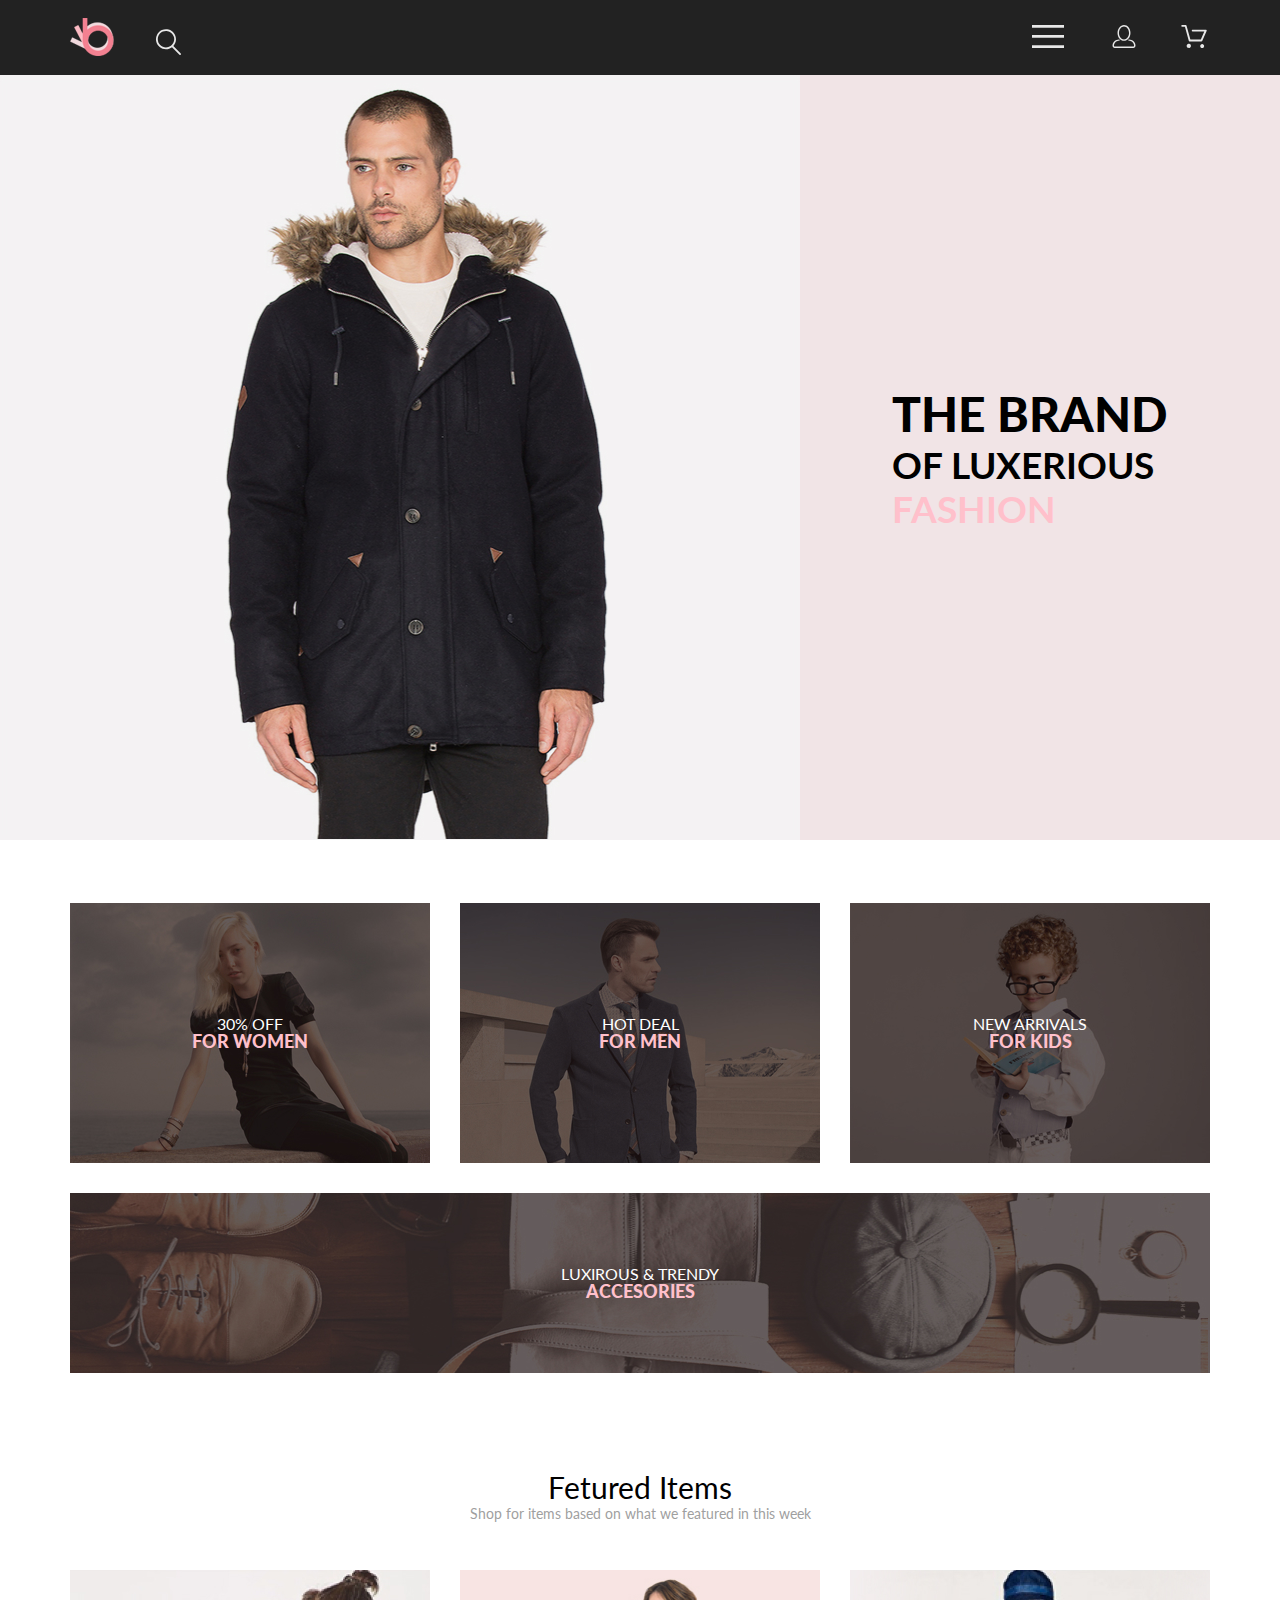
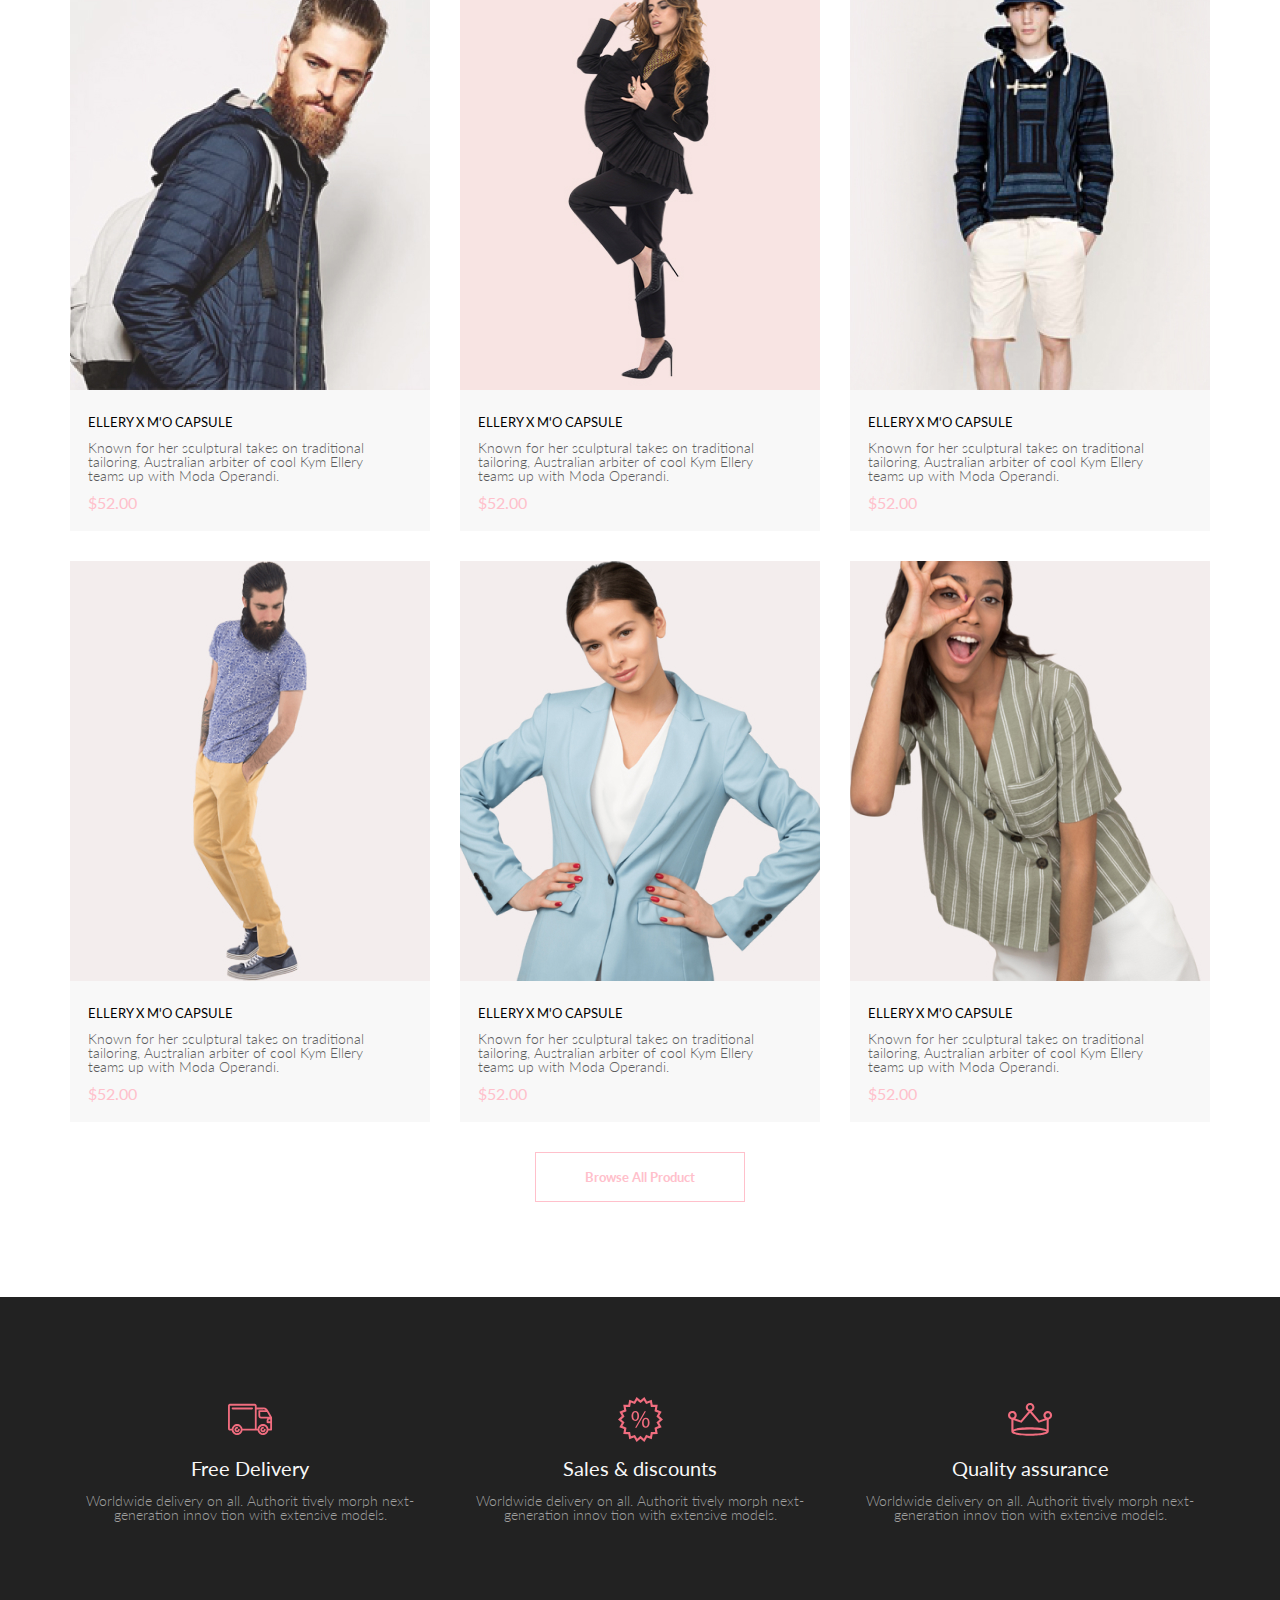
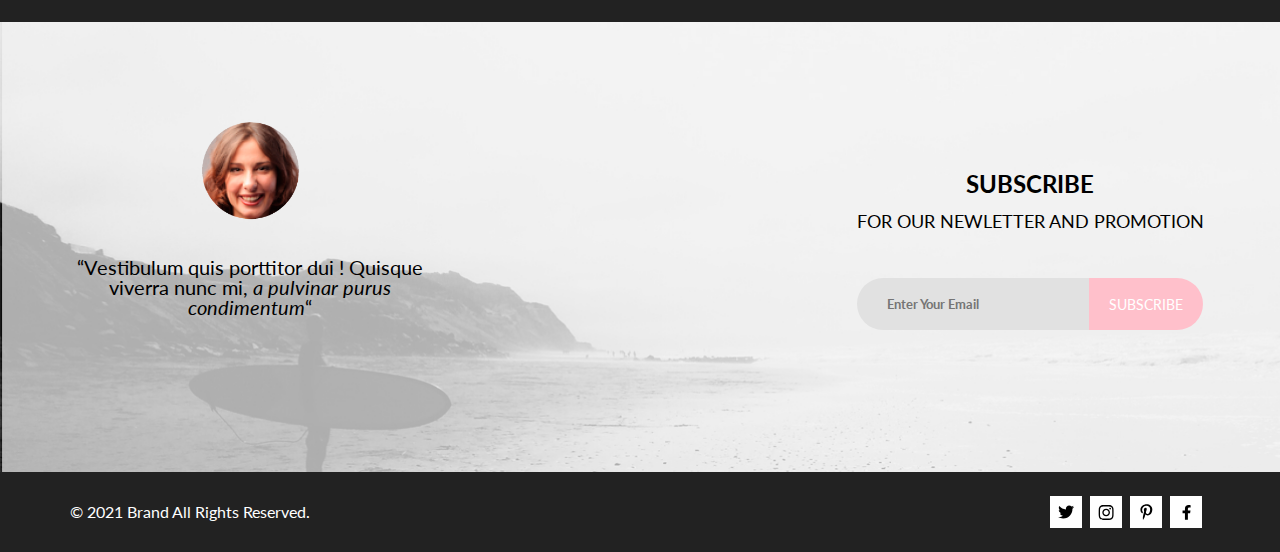
==== index.html @ c91449ad "#1" ====
<!DOCTYPE html>
<html lang="en">

<head>
    <meta charset="UTF-8">
    <meta http-equiv="X-UA-Compatible" content="IE=edge">
    <meta name="viewport" content="width=device-width, initial-scale=1.0">
    <title>Shop</title>
    <link rel="stylesheet" href="./css/reset.css">
    <link rel="stylesheet" href="./css/style.css">
    <link rel="preconnect" href="https://fonts.gstatic.com">
    <link href="https://fonts.googleapis.com/css2?family=Lato:ital,wght@0,400;0,700;0,900;1,400&display=swap"
        rel="stylesheet">
</head>

<body>
    <header class="header">
        <div class="container header__wrapper">
            <div><img class="header__logo" src="./img/logo-icon.svg" alt="logo" width="44" height="38"><img
                    class="header__search" src="./img/loupe-icon.svg" alt="loupe" width="26" height="27"></div>
            <div><button class="header__button" id="button" type="button"><img src="./img/burger-icon.svg" alt="burger"
                        width="32" height="23"></button>
                <a class="header__link" href="./registration.html">
                    <img src="./img/person-icon.svg" alt="person" width="32" height="23"></a>
                <a class="header__link" href="#">
                    <img src="./img/basket-icon.svg" alt="basket" width="32" height="23"></a>
                <nav class="header__navigation" id="navigation">
                    <h2 class="header__title">menu</h2>
                    <ul class="header__navigation-list">
                        <li class="header__navigation-item navigation-item"><a class="navigation-item__link"
                                href="#">man</a>
                            <ul class="navigation-item__sub-list sub-list">
                                <li class="sub-list__item item-link"><a class="item-link__text" href="#">Accessories</a>
                                </li>
                                <li class="sub-list__item item-link"><a class="item-link__text" href="#">Bags</a>
                                </li>
                                <li class="sub-list__item item-link"><a class="item-link__text" href="#">Denim</a>
                                </li>
                                <li class="sub-list__item item-link"><a class="item-link__text" href="#">T-Shirts</a>
                                </li>
                            </ul>
                        </li>
                        <li class="header__navigation-item navigation-item"><a class="navigation-item__link"
                                href="#">woman</a>
                            <ul class="navigation-item__sub-list sub-list">
                                <li class="sub-list__item item-link"><a class="item-link__text" href="#">Accessories</a>
                                </li>
                                <li class="sub-list__item item-link"><a class="item-link__text" href="#">Bags</a>
                                </li>
                                <li class="sub-list__item item-link"><a class="item-link__text" href="#">Denim</a>
                                </li>
                                <li class="sub-list__item item-link"><a class="item-link__text" href="#">T-Shirts</a>
                                </li>
                            </ul>
                        </li>
                        <li class="header__navigation-item navigation-item"><a class="navigation-item__link"
                                href="#">kids</a>
                            <ul class="navigation-item__sub-list sub-list">
                                <li class="sub-list__item item-link"><a class="item-link__text" href="#">Accessories</a>
                                </li>
                                <li class="sub-list__item item-link"><a class="item-link__text" href="#">Bags</a>
                                </li>
                                <li class="sub-list__item item-link"><a class="item-link__text" href="#">Denim</a>
                                </li>
                                <li class="sub-list__item item-link"><a class="item-link__text" href="#">T-Shirts</a>
                                </li>
                        </li>
                    </ul>
                </nav>
            </div>
        </div>
    </header>
    <main>
        <section class="promo"><img class="promo__img" src="./img/man.jpg" alt="man" width="800" height="765">
            <div class="promo__heading-wrapper">
                <h1 class="promo__heading">The brand <span class="promo__sub-heading">of luxerious <span
                            class="promo__sub-heading-pink">fashion</span></span></h1>
            </div>
        </section>
        <section class="categories container">
            <h2 class="visually-hidden">Categories</h2>
            <ul class="categories__list">
                <li class="categories__item categories__item_women">
                    <p class="categories__text">30% off</p>
                    <h3 class="categories__heading">for women</h3>
                </li>
                <li class="categories__item categories__item_men">
                    <p class="categories__text">hot deal</p>
                    <h3 class="categories__heading">for men</h3>
                </li>
                <li class="categories__item categories__item_kids">
                    <p class="categories__text">new arrivals</p>
                    <h3 class="categories__heading">for kids</h3>
                </li>
                <li class="categories__item categories__item_accesories">
                    <p class="categories__text">luxirous & trendy</p>
                    <h3 class="categories__heading">accesories</h3>
                </li>
            </ul>
        </section>
        <section class="products container">
            <h2 class="products__heading">Fetured Items</h2>
            <p class="products__text">Shop for items based on what we featured in this week</p>
            <ul class="products__list">
                <li class="products__item"><img class="products__item-img" src="./img/product-1.jpg" alt="product-1"
                        width="360" height="420">
                    <h3 class="products__item-heading">ellery x m'o capsule</h3>
                    <p class="products__item-text">Known for her sculptural takes on traditional tailoring,
                        Australian arbiter of cool Kym Ellery teams up with Moda Operandi.</p>
                    <p class="products__item-price">$52.00</p>
                </li>
                <li class="products__item"><img class="products__item-img" src="./img/product-2.jpg" alt="product-2"
                        width="360" height="420">
                    <h3 class="products__item-heading">ellery x m'o capsule</h3>
                    <p class="products__item-text">Known for her sculptural takes on traditional tailoring,
                        Australian arbiter of cool Kym Ellery teams up with Moda Operandi.</p>
                    <p class="products__item-price">$52.00</p>
                </li>
                <li class="products__item"><img class="products__item-img" src="./img/product-3.jpg" alt="product-3"
                        width="360" height="420">
                    <h3 class="products__item-heading">ellery x m'o capsule</h3>
                    <p class="products__item-text">Known for her sculptural takes on traditional tailoring,
                        Australian arbiter of cool Kym Ellery teams up with Moda Operandi.</p>
                    <p class="products__item-price">$52.00</p>
                </li>
                <li class="products__item"><img class="products__item-img" src="./img/product-4.jpg" alt="product-4"
                        width="360" height="420">
                    <h3 class="products__item-heading">ellery x m'o capsule</h3>
                    <p class="products__item-text">Known for her sculptural takes on traditional tailoring,
                        Australian arbiter of cool Kym Ellery teams up with Moda Operandi.</p>
                    <p class="products__item-price">$52.00</p>
                </li>
                <li class="products__item"><img class="products__item-img" src="./img/product-5.jpg" alt="product-5"
                        width="360" height="420">
                    <h3 class="products__item-heading">ellery x m'o capsule</h3>
                    <p class="products__item-text">Known for her sculptural takes on traditional tailoring,
                        Australian arbiter of cool Kym Ellery teams up with Moda Operandi.</p>
                    <p class="products__item-price">$52.00</p>
                </li>
                <li class="products__item"><img class="products__item-img" src="./img/product-6.jpg" alt="product-6"
                        width="360" height="420">
                    <h3 class="products__item-heading">ellery x m'o capsule</h3>
                    <p class="products__item-text">Known for her sculptural takes on traditional tailoring,
                        Australian arbiter of cool Kym Ellery teams up with Moda Operandi.</p>
                    <p class="products__item-price">$52.00</p>
                </li>
            </ul>
            <div class="product__wrapper"><button class="product__button" type="button">Browse All Product</button>
            </div>
        </section>
        <section class="options">
            <ul class="options__list container">
                <li class="options__item"><img class="options__item-img" src="img/delivery-icon.svg" alt="delivery"
                        width="45" height="45">
                    <h3 class="options__item-heading">Free Delivery</h3>
                    <p class="options__item-text">Worldwide delivery on all. Authorit tively morph next-generation
                        innov tion with extensive models.</p>
                </li>
                <li class="options__item"><img class="options__item-img" src="img/percent-icon.svg" alt="percent"
                        width="45" height="45">
                    <h3 class="options__item-heading">Sales & discounts</h3>
                    <p class="options__item-text">Worldwide delivery on all. Authorit tively morph next-generation
                        innov tion with extensive models.</p>
                </li>
                <li class="options__item"><img class="options__item-img" src="img/quality-icon.svg" alt="quality"
                        width="45" height="45">
                    <h3 class="options__item-heading">Quality assurance</h3>
                    <p class="options__item-text">Worldwide delivery on all. Authorit tively morph next-generation
                        innov tion with extensive models.</p>
                </li>
            </ul>
        </section>
    </main>
    <footer>
        <section class="footer">
            <div class="footer__wrapper container">
                <div class="footer__review"><img class="footer__review-img" src="./img/footer-face.png"
                        alt="footer-face" width="100x" height="100px">
                    <p class="footer__review-text">“Vestibulum quis porttitor dui ! Quisque viverra nunc mi,
                        <span class="footer__review-text--italics">a pulvinar purus condimentum</span>“
                    </p>
                </div>
                <div class="footer__subscribe">
                    <h3 class="footer__subscribe-heading">subscribe</h3>
                    <h3 class="footer__subscribe-sub-heading">for our newletter and promotion</h3>
                    <form action="" class="footer__form"><input class="footer__form-email" type="email"
                            placeholder="Enter Your Email"><button class="footer__form-button"
                            type="submit">subscribe</button></form>
                </div>
            </div>
        </section>
        <section class="sub-footer">
            <div class="sub-footer__wrapper container">
                <p class="sub-footer__text">© 2021 Brand All Rights Reserved.</p>
                <div class="sub-footer__media"><button class="sub-footer__media-button"><svg class="media-button__icon"
                            width="17" height="14" viewBox="0 0 17 14" xmlns="http://www.w3.org/2000/svg">
                            <path
                                d="M14.417 3.74052C14.427 3.88264 14.427 4.0248 14.427 4.16692C14.427 8.50192 11.1498 13.4969 5.15986 13.4969C3.31448 13.4969 1.60022 12.9588 0.158203 12.0248C0.420396 12.0552 0.67247 12.0654 0.944752 12.0654C2.46741 12.0654 3.8691 11.5476 4.98843 10.6644C3.5565 10.6339 2.3565 9.68977 1.94305 8.39027C2.14475 8.4207 2.34642 8.44102 2.5582 8.44102C2.85063 8.44102 3.14308 8.40039 3.41533 8.32936C1.92291 8.02477 0.803551 6.70498 0.803551 5.11108V5.07048C1.23715 5.31414 1.74139 5.46642 2.2758 5.4867C1.39849 4.89786 0.823727 3.8928 0.823727 2.75573C0.823727 2.14661 0.985041 1.58823 1.26741 1.10092C2.87077 3.09077 5.28086 4.39023 7.98334 4.53239C7.93293 4.28873 7.90266 4.03495 7.90266 3.78114C7.90266 1.97402 9.35477 0.501953 11.1598 0.501953C12.0976 0.501953 12.9446 0.897891 13.5396 1.53748C14.2757 1.39536 14.9816 1.12123 15.6068 0.745609C15.3648 1.50705 14.8505 2.14664 14.1749 2.5527C14.8304 2.48167 15.4657 2.29889 16.0505 2.04511C15.6069 2.69483 15.0522 3.27348 14.417 3.74052Z" />
                        </svg></button><button class="sub-footer__media-button"><svg class="media-button__icon"
                            width="16" height="15" viewBox="0 0 16 15" xmlns="http://www.w3.org/2000/svg">
                            <path
                                d="M8.13897 3.68159C6.02383 3.68159 4.31774 5.38491 4.31774 7.49663C4.31774 9.60835 6.02383 11.3117 8.13897 11.3117C10.2541 11.3117 11.9602 9.60835 11.9602 7.49663C11.9602 5.38491 10.2541 3.68159 8.13897 3.68159ZM8.13897 9.9769C6.77211 9.9769 5.65467 8.8646 5.65467 7.49663C5.65467 6.12866 6.76878 5.01636 8.13897 5.01636C9.50915 5.01636 10.6233 6.12866 10.6233 7.49663C10.6233 8.8646 9.50583 9.9769 8.13897 9.9769ZM13.0078 3.52554C13.0078 4.02026 12.6087 4.41538 12.1165 4.41538C11.621 4.41538 11.2252 4.01694 11.2252 3.52554C11.2252 3.03413 11.6243 2.63569 12.1165 2.63569C12.6087 2.63569 13.0078 3.03413 13.0078 3.52554ZM15.5386 4.42866C15.4821 3.23667 15.2094 2.18081 14.3347 1.31089C13.4634 0.440967 12.4058 0.168701 11.2119 0.108936C9.9814 0.039209 6.29321 0.039209 5.0627 0.108936C3.8721 0.165381 2.81453 0.437646 1.93987 1.30757C1.06522 2.17749 0.795836 3.23335 0.735973 4.42534C0.666134 5.65386 0.666134 9.33608 0.735973 10.5646C0.79251 11.7566 1.06522 12.8124 1.93987 13.6824C2.81453 14.5523 3.86878 14.8246 5.0627 14.8843C6.29321 14.9541 9.9814 14.9541 11.2119 14.8843C12.4058 14.8279 13.4634 14.5556 14.3347 13.6824C15.2061 12.8124 15.4788 11.7566 15.5386 10.5646C15.6085 9.33608 15.6085 5.65718 15.5386 4.42866ZM13.949 11.8828C13.6895 12.5335 13.1874 13.0349 12.5322 13.2972C11.5511 13.6857 9.22314 13.596 8.13897 13.596C7.05479 13.596 4.72348 13.6824 3.74573 13.2972C3.09389 13.0382 2.59171 12.5369 2.32898 11.8828C1.93987 10.9033 2.02967 8.57905 2.02967 7.49663C2.02967 6.41421 1.9432 4.08667 2.32898 3.1105C2.58838 2.45972 3.09056 1.95835 3.74573 1.69604C4.7268 1.30757 7.05479 1.39722 8.13897 1.39722C9.22314 1.39722 11.5545 1.31089 12.5322 1.69604C13.184 1.95503 13.6862 2.4564 13.949 3.1105C14.3381 4.08999 14.2483 6.41421 14.2483 7.49663C14.2483 8.57905 14.3381 10.9066 13.949 11.8828Z" />
                        </svg></button><button class="sub-footer__media-button"><svg class="media-button__icon"
                            width="13" height="16" viewBox="0 0 13 16" xmlns="http://www.w3.org/2000/svg">
                            <path
                                d="M6.74032 0.203125C3.55564 0.203125 0.408203 2.34063 0.408203 5.8C0.408203 8 1.63738 9.25 2.38233 9.25C2.68963 9.25 2.86655 8.3875 2.86655 8.14375C2.86655 7.85313 2.13091 7.23438 2.13091 6.025C2.13091 3.5125 4.03055 1.73125 6.4889 1.73125C8.60271 1.73125 10.1671 2.94062 10.1671 5.1625C10.1671 6.82187 9.50597 9.93437 7.36422 9.93437C6.59133 9.93437 5.93018 9.37187 5.93018 8.56563C5.93018 7.38438 6.74963 6.24062 6.74963 5.02187C6.74963 2.95312 3.835 3.32812 3.835 5.82812C3.835 6.35313 3.90018 6.93437 4.13298 7.4125C3.70463 9.26875 2.82931 12.0344 2.82931 13.9469C2.82931 14.5375 2.91311 15.1188 2.96899 15.7094C3.07452 15.8281 3.02175 15.8156 3.18316 15.7563C4.74757 13.6 4.69169 13.1781 5.3994 10.3562C5.78119 11.0875 6.76826 11.4812 7.55046 11.4812C10.8469 11.4812 12.3275 8.24688 12.3275 5.33125C12.3275 2.22813 9.66427 0.203125 6.74032 0.203125Z" />
                        </svg></button><button class="sub-footer__media-button"><svg class="media-button__icon"
                            width="9" height="15" viewBox="0 0 9 15" xmlns="http://www.w3.org/2000/svg">
                            <path
                                d="M8.08836 8.28L8.50686 5.61602H5.89022V3.88729C5.89022 3.15847 6.25574 2.44806 7.42765 2.44806H8.61722V0.179975C8.61722 0.179975 7.53772 0 6.50561 0C4.35073 0 2.9422 1.27593 2.9422 3.5857V5.61602H0.546875V8.28H2.9422V14.72H5.89022V8.28H8.08836Z" />
                        </svg></button>

                </div>
            </div>
        </section>
    </footer>
    <script src="./js/script.js"></script>
</body>

</html>
---- css/style.css ----
:root {
    --dark-blue: #222222;
    --pink: #F1E4E6;
    --dark-pink: pink;
    --white: rgb(255, 255, 255);
    --gray: #9F9F9F;
    --light-gray: #F8F8F8;
}


* {
    font-family: Lato;
    font-style: normal;
    font-weight: 700;
}

.header {
    background-color: var(--dark-blue);
    position: relative;

}

.container {
    width: 1140px;
    margin: 0 auto;
}

.header__navigation {
    position: absolute;
    width: 80px;
    top: 100%;
    right: 0;
    background: #FFFFFF;
    display: none;
    width: 230px;
    min-height: 760px;
    padding-top: 36px;
    padding-left: 36px;
}

.header__title {

    font-size: 14px;
    font-style: normal;
    font-weight: 700;
    text-transform: uppercase;
    margin-bottom: 24px;

}

.navigation-item {
    margin-bottom: 24px;
}

.navigation-item__link {

    color: var(--dark-pink);
    text-decoration: none;
    text-transform: uppercase;
}

.sub-list__item {
    margin: 12px 0 12px;
    padding-left: 12px;
}

.item-link__text {
    color: var(--dark-blue);
    text-decoration: none;
    font-size: 14px;
    font-style: normal;
    font-weight: 400;

}

.header__logo {
    margin: 0 41px 0 0;
}

.header__wrapper {
    display: flex;
    justify-content: space-between;
    min-height: 75px;
    align-items: center;
}

.header__link {
    margin: 0 0 0 34px;
}

.header__button {
    border: none;
    background-color: transparent;
}

.promo {
    display: flex;
    margin: 0 0 63px 0;
}

.promo__heading-wrapper {
    background-color: var(--pink);
    flex-grow: 1;
    display: flex;
    align-items: center;
    padding: 0 0 0 92px;
}

.promo__heading {
    font-size: 48px;
    font-weight: 900;
    line-height: 58px;
    text-transform: uppercase;

}

.promo__sub-heading {
    font-size: 37px;
    font-weight: 700;
    line-height: 44px;
    display: block;
}

.promo__sub-heading-pink {
    color: var(--dark-pink);
}

.visually-hidden {
    position: absolute;
    width: 1px;
    height: 1px;
    margin: -1px;
    padding: 0;
    overflow: hidden;
    border: 0;
    clip: rect(0 0 0 0)
}

.categories__list {
    display: flex;
    justify-content: space-between;
    flex-wrap: wrap;
    margin: 0 0 66px;
}

.categories__item {
    width: 360px;
    min-height: 260px;
}

.categories__item_women {
    background-image: url(../img/categories_women.jpg);
}

.categories__item_men {
    background-image: url(../img/categories_men.jpg);
}

.categories__item_kids {
    background-image: url(../img/categories_kids.jpg);
}

.categories__item_accesories {
    flex-grow: 1;
    min-height: 180px;
    background-image: url(../img/categories_accesories.jpg);
}

.categories__text {
    font-size: 16px;
    font-style: normal;
    font-weight: 400;
    color: var(--white);
    text-transform: uppercase;
}

.categories__heading {
    font-size: 18px;
    font-style: normal;
    font-weight: 900;
    color: var(--dark-pink);
    text-transform: uppercase;

}

.categories__item {
    display: flex;
    flex-direction: column;
    align-items: center;
    justify-content: center;
    margin: 0 0 30px;
}

.products__heading {
    font-size: 30px;
    font-style: normal;
    font-weight: 400;
    line-height: 36px;
    text-align: center;
}

.products__text {
    font-size: 14px;
    font-style: normal;
    font-weight: 400;
    line-height: 17px;
    color: var(--gray);
    text-align: center;
}

.products__list {
    display: flex;
    justify-content: space-between;
    flex-wrap: wrap;
    margin: 48px 0 0 0;
}

.products__item {
    width: 360px;
    background-color: var(--light-gray);
    margin: 0 0 30px;
}

.products__item-heading {
    font-size: 13px;
    font-style: normal;
    font-weight: 400;
    text-transform: uppercase;
    margin: 24px 0 0 18px;
}

.products__item-text {

    font-size: 14px;
    font-style: normal;
    font-weight: 300;
    color: #5D5D5D;
    margin: 12px 28px 12px 18px;

}

.products__item-price {

    font-size: 16px;
    font-style: normal;
    font-weight: 400;
    color: var(--dark-pink);
    margin: 0 0 20px 18px;
}

.product__wrapper {
    display: flex;
    justify-content: center;
}

.product__button {
    border: var(--dark-pink) solid 1px;
    width: 210px;
    min-height: 50px;
    text-align: center;
    background: none;
    color: var(--dark-pink);
}

.options {
    background-color: var(--dark-blue);
    margin-top: 95px;
}

.options__list {
    display: flex;
    justify-content: space-between;
}

.options__item {
    margin: 100px 0 100px;
    width: 360px;
    display: flex;
    flex-direction: column;
    align-items: center;
}

.options__item-heading {
    font-size: 20px;
    font-style: normal;
    font-weight: 400;
    color: var(--light-gray);
    text-align: center;
    margin: 16px 0 16px;
}

.options__item-text {
    font-size: 14px;
    font-style: normal;
    font-weight: 300;
    color: var(--gray);
    text-align: center;
}

.sub-footer {
    background-color: var(--dark-blue);
}

.sub-footer__wrapper {
    min-height: 80px;
    display: flex;
    justify-content: space-between;
    align-items: center;
}

.sub-footer__text {
    font-size: 16px;
    font-style: normal;
    font-weight: 400;
    color: var(--white);
}

.footer {
    min-height: 450px;
    background-image: url(../img/footter.jpg);
    background-size: cover
}

.footer__wrapper {
    display: flex;
    justify-content: space-between;
    align-items: center;
}

.footer__review {
    display: flex;
    flex-direction: column;
    text-align: center;
    align-items: center;
    width: 360px;
}

.footer__review-img {
    margin: 85px 0 36px 0;
}

.footer__review-text {

    font-size: 20px;
    font-style: normal;
    font-weight: 400;

}

.footer__review-text--italics {
    font-size: 20px;
    font-style: italic;
    font-weight: 400;
}

.footer__subscribe {
    display: flex;
    flex-direction: column;
    text-align: center;
    align-items: center;
    width: 360px;
}

.footer__subscribe-heading {
    margin-top: 150px;
    font-size: 24px;
    font-style: normal;
    font-weight: 700;
    text-transform: uppercase;
}

.footer__subscribe-sub-heading {

    font-size: 18px;
    font-style: normal;
    font-weight: 400;
    text-transform: uppercase;
    margin: 16px 0 16px;

}

.footer__form {
    margin-top: 32px;
    display: flex;
}

.footer__form-email {
    border: none;
    background-color: #E1E1E1;
    ;
    border-radius: 50px 0 0 50px;
    width: 200px;
    height: 50px;
    padding-left: 30px;

}

.footer__form-button {
    border: none;
    background-color: var(--dark-pink);

    font-size: 14px;
    font-style: normal;
    font-weight: 400;
    text-transform: uppercase;

    border-radius: 0 50px 50px 0;
    padding-left: 20px;
    padding-right: 20px;

    color: var(--white);
}

.sub-footer__media-button {
    display: flex;
    justify-content: center;
    align-items: center;
    width: 32px;
    height: 32px;
    background: white;
    border: none;
    margin-right: 8px;
}

.sub-footer__media-button:hover .media-button__icon {
    fill: var(--white);

}

.sub-footer__media-button:hover {
    background: var(--dark-pink);
}

.sub-footer__media {
    display: flex;
    justify-content: center;
    align-items: center;
}

.display-block {
    display: block;
}
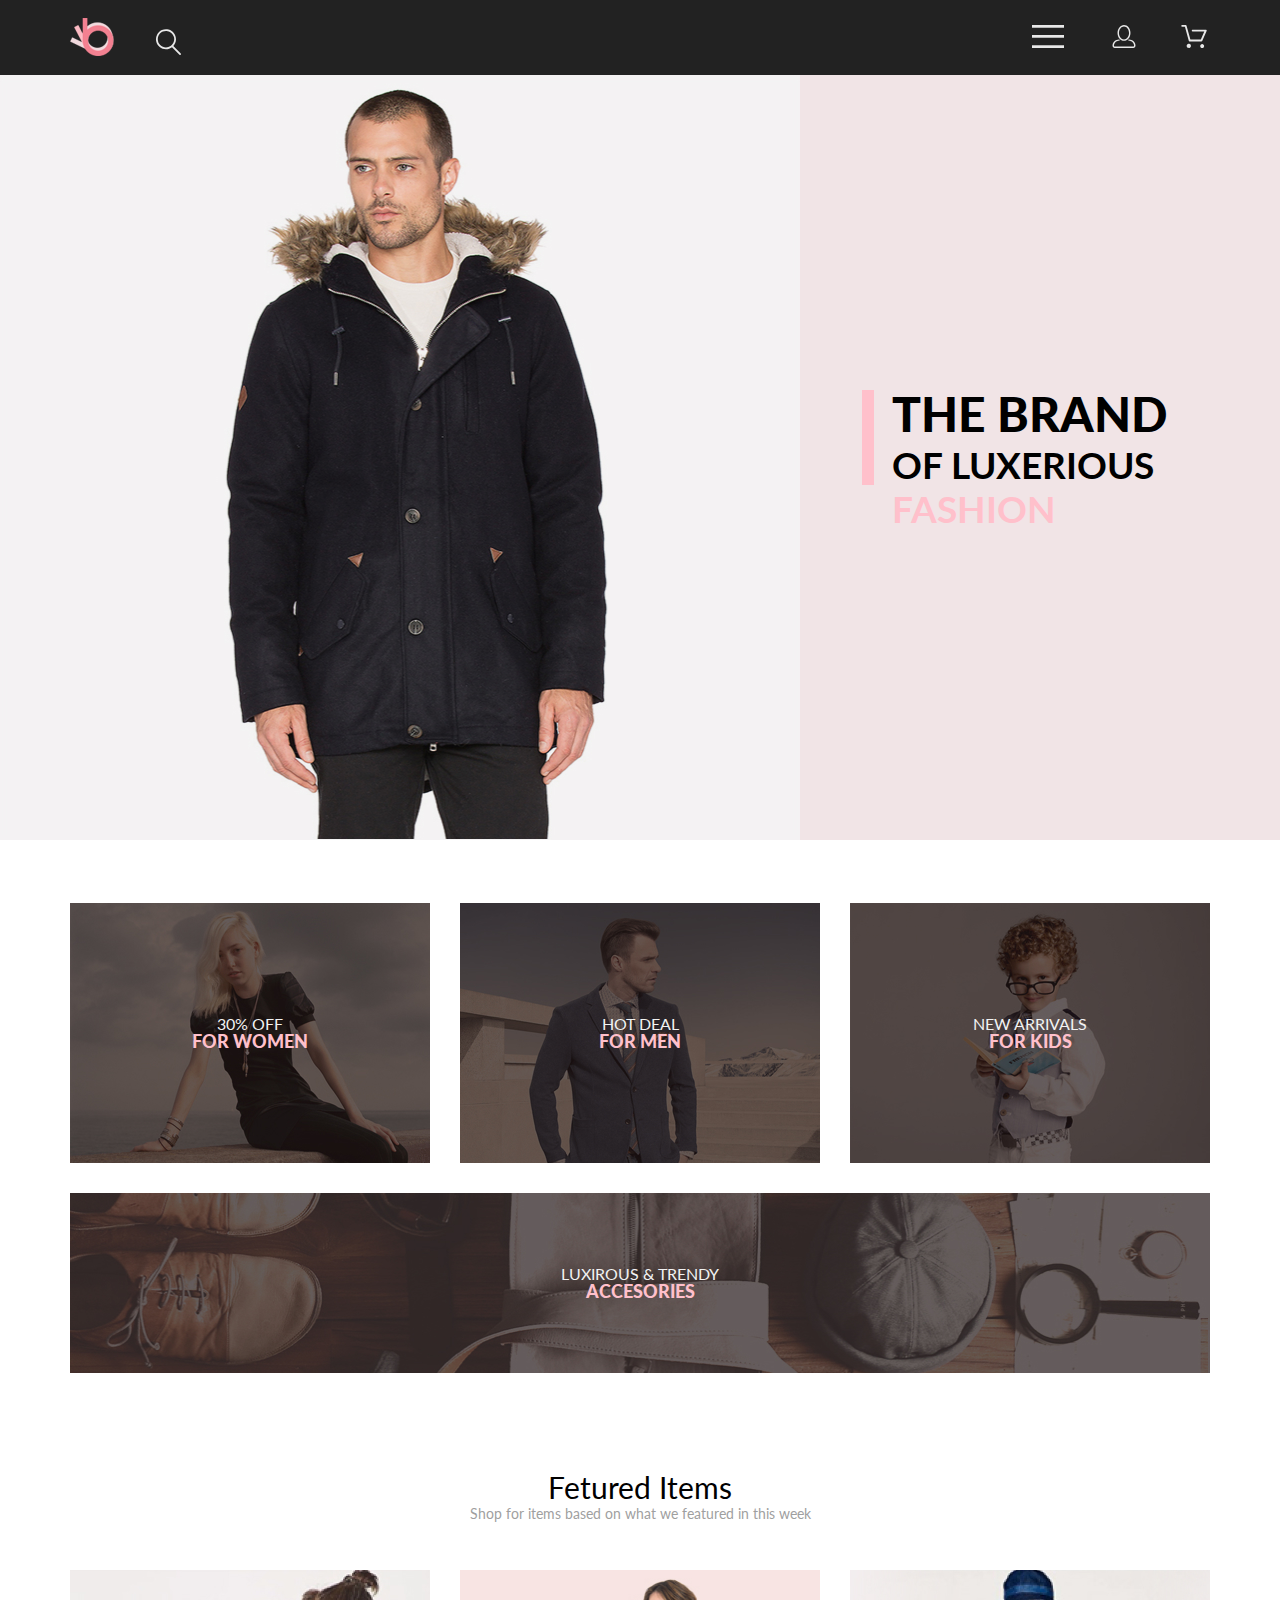
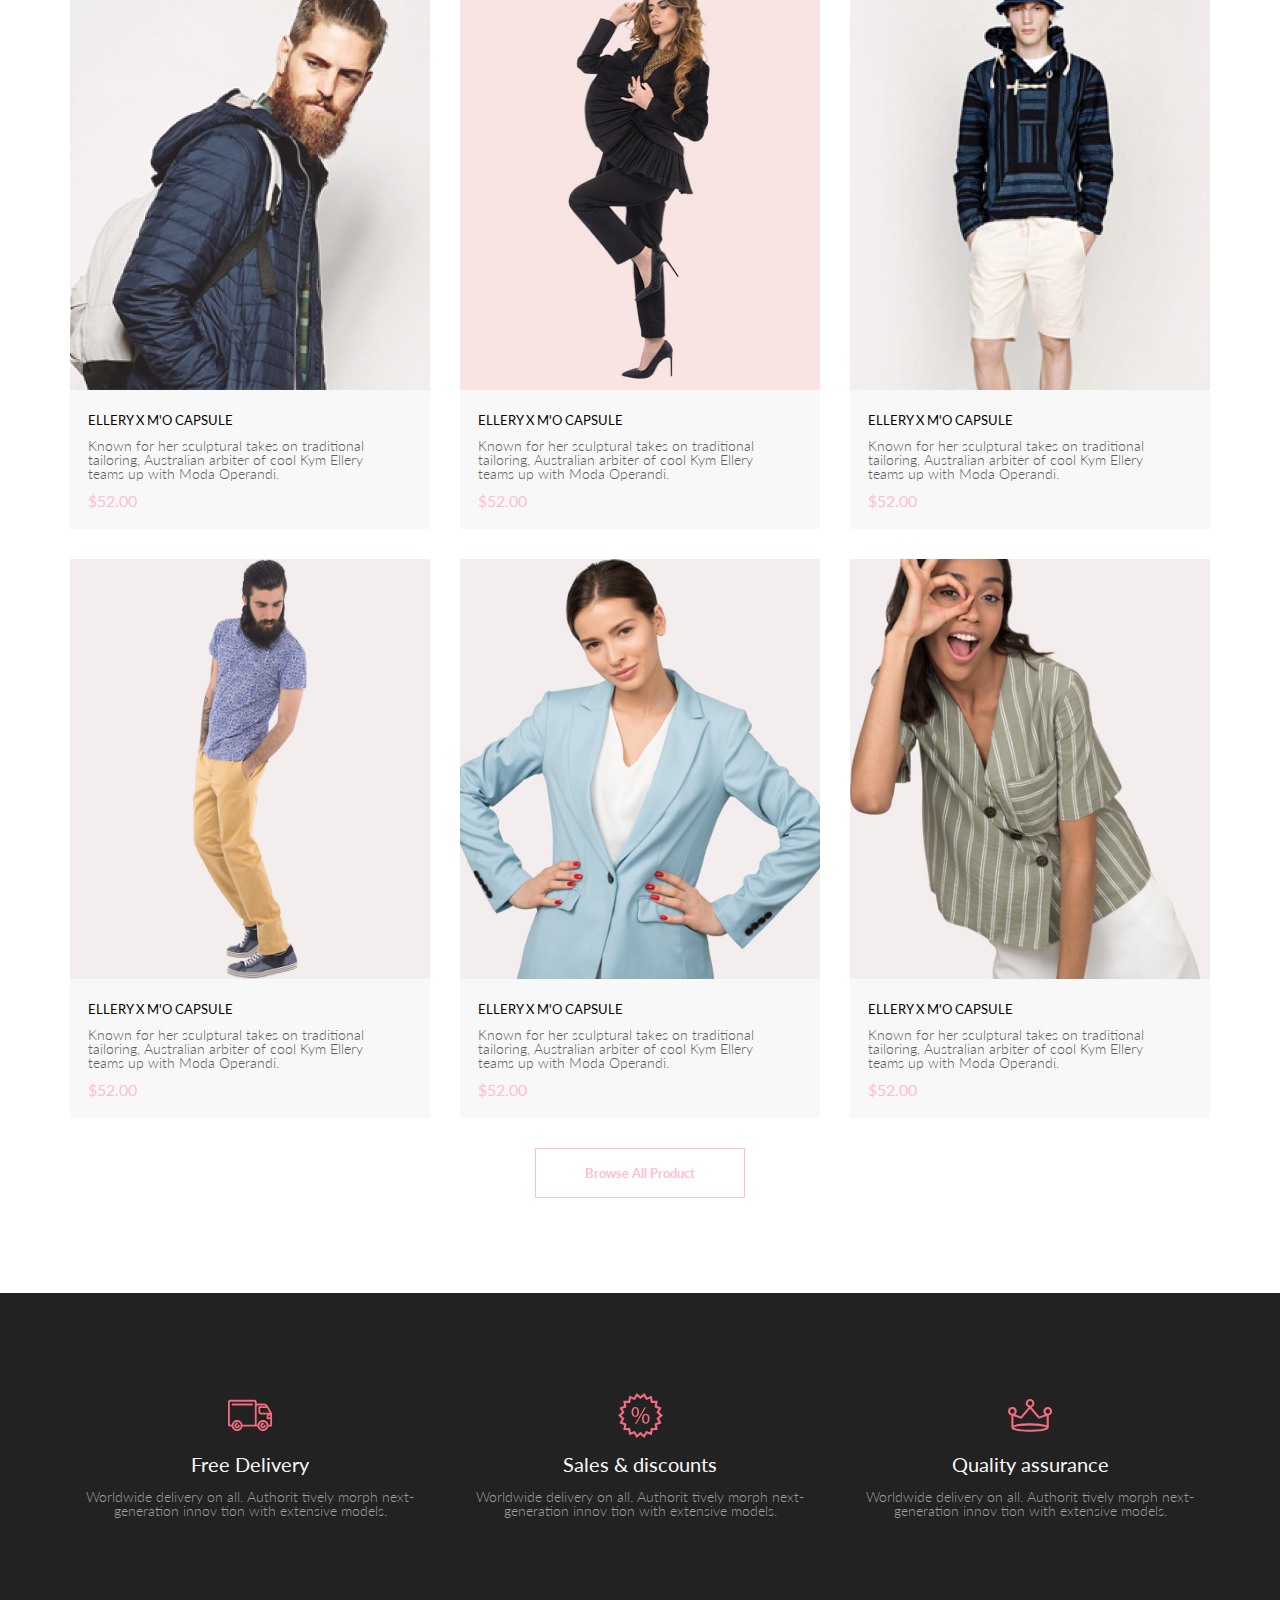
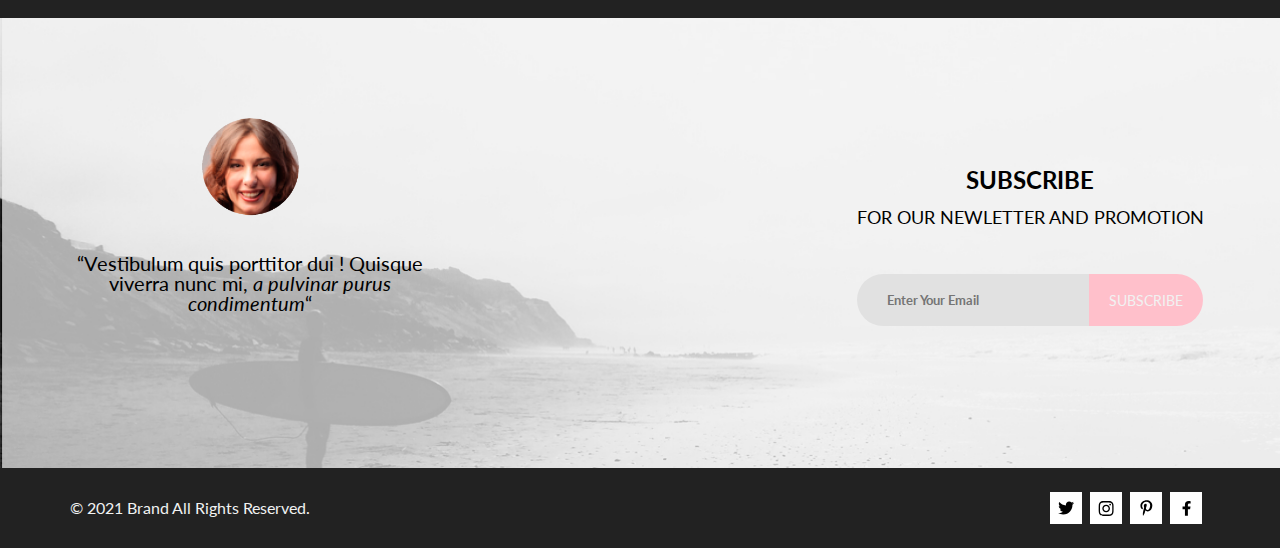
==== commit 60efc87c: "#4" ====
--- a/index.html
+++ b/index.html
@@ -6,7 +6,7 @@
     <meta http-equiv="X-UA-Compatible" content="IE=edge">
     <meta name="viewport" content="width=device-width, initial-scale=1.0">
     <title>Shop</title>
-    <link rel="stylesheet" href="./css/reset.css">
+
     <link rel="stylesheet" href="./css/style.css">
     <link rel="preconnect" href="https://fonts.gstatic.com">
     <link href="https://fonts.googleapis.com/css2?family=Lato:ital,wght@0,400;0,700;0,900;1,400&display=swap"
@@ -16,7 +16,7 @@
 <body>
     <header class="header">
         <div class="container header__wrapper">
-            <div><img class="header__logo" src="./img/logo-icon.svg" alt="logo" width="44" height="38"><img
+            <div> <a href="./index.html"> <img class="header__logo" src="./img/logo-icon.svg" alt="logo" width="44" height="38"></a><img
                     class="header__search" src="./img/loupe-icon.svg" alt="loupe" width="26" height="27"></div>
             <div><button class="header__button" id="button" type="button"><img src="./img/burger-icon.svg" alt="burger"
                         width="32" height="23"></button>
@@ -102,43 +102,67 @@
             <h2 class="products__heading">Fetured Items</h2>
             <p class="products__text">Shop for items based on what we featured in this week</p>
             <ul class="products__list">
-                <li class="products__item"><img class="products__item-img" src="./img/product-1.jpg" alt="product-1"
+                <li class="products__item">
+                    <div class="products__item-background">
+                    <img class="products__item-img" src="./img/product-1.jpg" alt="product-1"
                         width="360" height="420">
-                    <h3 class="products__item-heading">ellery x m'o capsule</h3>
-                    <p class="products__item-text">Known for her sculptural takes on traditional tailoring,
-                        Australian arbiter of cool Kym Ellery teams up with Moda Operandi.</p>
-                    <p class="products__item-price">$52.00</p>
-                </li>
-                <li class="products__item"><img class="products__item-img" src="./img/product-2.jpg" alt="product-2"
+                        <button class="products__item-button"><p class="products__item-button-text">Add to cart</p></button>
+                    </div>
+                    <h3 class="products__item-heading">ellery x m'o capsule</h3>
+                    <p class="products__item-text">Known for her sculptural takes on traditional tailoring,
+                        Australian arbiter of cool Kym Ellery teams up with Moda Operandi.</p>
+                    <p class="products__item-price">$52.00</p>
+                </li>
+                <li class="products__item">
+                    <div class="products__item-background">
+                        <img class="products__item-img" src="./img/product-2.jpg" alt="product-2"
+                            width="360" height="420">
+                        <button class="products__item-button"><p class="products__item-button-text">Add to cart</p></button>
+                    </div>
+                    <h3 class="products__item-heading">ellery x m'o capsule</h3>
+                    <p class="products__item-text">Known for her sculptural takes on traditional tailoring,
+                        Australian arbiter of cool Kym Ellery teams up with Moda Operandi.</p>
+                    <p class="products__item-price">$52.00</p>
+                </li>
+                <li class="products__item">                    
+                    <div class="products__item-background">
+                    <img class="products__item-img" src="./img/product-3.jpg" alt="product-3"
                         width="360" height="420">
-                    <h3 class="products__item-heading">ellery x m'o capsule</h3>
-                    <p class="products__item-text">Known for her sculptural takes on traditional tailoring,
-                        Australian arbiter of cool Kym Ellery teams up with Moda Operandi.</p>
-                    <p class="products__item-price">$52.00</p>
-                </li>
-                <li class="products__item"><img class="products__item-img" src="./img/product-3.jpg" alt="product-3"
+                    <button class="products__item-button"><p class="products__item-button-text">Add to cart</p></button>
+                </div>
+                    <h3 class="products__item-heading">ellery x m'o capsule</h3>
+                    <p class="products__item-text">Known for her sculptural takes on traditional tailoring,
+                        Australian arbiter of cool Kym Ellery teams up with Moda Operandi.</p>
+                    <p class="products__item-price">$52.00</p>
+                </li>
+                <li class="products__item">                    
+                    <div class="products__item-background">
+                    <img class="products__item-img" src="./img/product-4.jpg" alt="product-4"
                         width="360" height="420">
-                    <h3 class="products__item-heading">ellery x m'o capsule</h3>
-                    <p class="products__item-text">Known for her sculptural takes on traditional tailoring,
-                        Australian arbiter of cool Kym Ellery teams up with Moda Operandi.</p>
-                    <p class="products__item-price">$52.00</p>
-                </li>
-                <li class="products__item"><img class="products__item-img" src="./img/product-4.jpg" alt="product-4"
-                        width="360" height="420">
-                    <h3 class="products__item-heading">ellery x m'o capsule</h3>
-                    <p class="products__item-text">Known for her sculptural takes on traditional tailoring,
-                        Australian arbiter of cool Kym Ellery teams up with Moda Operandi.</p>
-                    <p class="products__item-price">$52.00</p>
-                </li>
-                <li class="products__item"><img class="products__item-img" src="./img/product-5.jpg" alt="product-5"
-                        width="360" height="420">
-                    <h3 class="products__item-heading">ellery x m'o capsule</h3>
-                    <p class="products__item-text">Known for her sculptural takes on traditional tailoring,
-                        Australian arbiter of cool Kym Ellery teams up with Moda Operandi.</p>
-                    <p class="products__item-price">$52.00</p>
-                </li>
-                <li class="products__item"><img class="products__item-img" src="./img/product-6.jpg" alt="product-6"
-                        width="360" height="420">
+                    <button class="products__item-button"><p class="products__item-button-text">Add to cart</p></button>
+                </div>
+                    <h3 class="products__item-heading">ellery x m'o capsule</h3>
+                    <p class="products__item-text">Known for her sculptural takes on traditional tailoring,
+                        Australian arbiter of cool Kym Ellery teams up with Moda Operandi.</p>
+                    <p class="products__item-price">$52.00</p>
+                </li>
+                <li class="products__item">
+                    <div class="products__item-background">
+                        <img class="products__item-img" src="./img/product-5.jpg" alt="product-5"
+                            width="360" height="420">
+                        <button class="products__item-button"><p class="products__item-button-text">Add to cart</p></button>
+                    </div>
+                    <h3 class="products__item-heading">ellery x m'o capsule</h3>
+                    <p class="products__item-text">Known for her sculptural takes on traditional tailoring,
+                        Australian arbiter of cool Kym Ellery teams up with Moda Operandi.</p>
+                    <p class="products__item-price">$52.00</p>
+                </li>
+                <li class="products__item">
+                    <div class="products__item-background">
+                        <img class="products__item-img" src="./img/product-6.jpg" alt="product-6"
+                            width="360" height="420">
+                        <button class="products__item-button"><p class="products__item-button-text">Add to cart</p></button>
+                    </div>
                     <h3 class="products__item-heading">ellery x m'o capsule</h3>
                     <p class="products__item-text">Known for her sculptural takes on traditional tailoring,
                         Australian arbiter of cool Kym Ellery teams up with Moda Operandi.</p>
--- a/css/style.css
+++ b/css/style.css
@@ -1,442 +1,807 @@
-:root {
-    --dark-blue: #222222;
-    --pink: #F1E4E6;
-    --dark-pink: pink;
-    --white: rgb(255, 255, 255);
-    --gray: #9F9F9F;
-    --light-gray: #F8F8F8;
-}
-
+/* http://meyerweb.com/eric/tools/css/reset/ 
+   v2.0 | 20110126
+   License: none (public domain)
+*/
+html,
+body,
+div,
+span,
+applet,
+object,
+iframe,
+h1,
+h2,
+h3,
+h4,
+h5,
+h6,
+p,
+blockquote,
+pre,
+a,
+abbr,
+acronym,
+address,
+big,
+cite,
+code,
+del,
+dfn,
+em,
+img,
+ins,
+kbd,
+q,
+s,
+samp,
+small,
+strike,
+strong,
+sub,
+sup,
+tt,
+var,
+b,
+u,
+i,
+center,
+dl,
+dt,
+dd,
+ol,
+ul,
+li,
+fieldset,
+form,
+label,
+legend,
+table,
+caption,
+tbody,
+tfoot,
+thead,
+tr,
+th,
+td,
+article,
+aside,
+canvas,
+details,
+embed,
+figure,
+figcaption,
+footer,
+header,
+hgroup,
+menu,
+nav,
+output,
+ruby,
+section,
+summary,
+time,
+mark,
+audio,
+video {
+  margin: 0;
+  padding: 0;
+  border: 0;
+  font-size: 100%;
+  vertical-align: baseline;
+}
+
+/* HTML5 display-role reset for older browsers */
+article,
+aside,
+details,
+figcaption,
+figure,
+footer,
+header,
+hgroup,
+menu,
+nav,
+section {
+  display: block;
+}
+
+body {
+  line-height: 1;
+}
+
+ol,
+ul {
+  list-style: none;
+}
+
+blockquote,
+q {
+  quotes: none;
+}
+
+blockquote:before,
+blockquote:after,
+q:before,
+q:after {
+  content: '';
+  content: none;
+}
+
+table {
+  border-collapse: collapse;
+  border-spacing: 0;
+}
+
+.header {
+  background-color: #222222;
+  position: relative;
+}
+
+.header .header__navigation {
+  position: absolute;
+  width: 80px;
+  top: 100%;
+  right: 0;
+  background: #FFFFFF;
+  display: none;
+  width: 230px;
+  min-height: 760px;
+  padding-top: 36px;
+  padding-left: 36px;
+}
+
+.header .header__title {
+  font-size: 14px;
+  font-style: normal;
+  font-weight: 700;
+  text-transform: uppercase;
+  margin-bottom: 24px;
+}
+
+.header .header__logo {
+  margin: 0 41px 0 0;
+}
+
+.header .header__wrapper {
+  display: flex;
+  justify-content: space-between;
+  min-height: 75px;
+  align-items: center;
+}
+
+.header .header__link {
+  margin: 0 0 0 34px;
+}
+
+.header .header__button {
+  border: none;
+  background-color: transparent;
+}
+
+.header .navigation-item {
+  margin-bottom: 24px;
+}
+
+.header .navigation-item__link {
+  color: pink;
+  text-decoration: none;
+  text-transform: uppercase;
+}
+
+.header .sub-list__item {
+  margin: 12px 0 12px;
+  padding-left: 12px;
+}
+
+.header .item-link__text {
+  color: #222222;
+  text-decoration: none;
+  font-size: 14px;
+  line-height: 1;
+  font-weight: 400;
+  font-style: normal;
+}
+
+.header .display-block {
+  display: block;
+}
+
+.promo {
+  display: flex;
+  margin: 0 0 63px 0;
+}
+
+.promo .promo__heading-wrapper {
+  background-color: #F1E4E6;
+  flex-grow: 1;
+  display: flex;
+  align-items: center;
+  padding: 0 0 0 92px;
+}
+
+.promo .promo__heading {
+  font-size: 48px;
+  line-height: 58px;
+  font-weight: 900;
+  font-style: normal;
+  text-transform: uppercase;
+  position: relative;
+}
+
+.promo .promo__heading:before {
+  content: '';
+  position: absolute;
+  top: 5px;
+  left: -30px;
+  height: 95px;
+  width: 12px;
+  background-color: pink;
+}
+
+.promo .promo__sub-heading {
+  font-size: 37px;
+  line-height: 44px;
+  font-weight: 700;
+  font-style: normal;
+  display: block;
+}
+
+.promo .promo__sub-heading-pink {
+  color: pink;
+}
+
+.categories .categories__list {
+  display: flex;
+  justify-content: space-between;
+  flex-wrap: wrap;
+  margin: 0 0 66px;
+}
+
+.categories .categories__item {
+  width: 360px;
+  min-height: 260px;
+}
+
+.categories .categories__item_women {
+  background-image: url(../img/categories_women.jpg);
+}
+
+.categories .categories__item_men {
+  background-image: url(../img/categories_men.jpg);
+}
+
+.categories .categories__item_kids {
+  background-image: url(../img/categories_kids.jpg);
+}
+
+.categories .categories__item_accesories {
+  flex-grow: 1;
+  min-height: 180px;
+  background-image: url(../img/categories_accesories.jpg);
+}
+
+.categories .categories__text {
+  font-size: 16px;
+  line-height: 1;
+  font-weight: 400;
+  font-style: normal;
+  color: #F1F2F2;
+  text-transform: uppercase;
+}
+
+.categories .categories__heading {
+  font-size: 18px;
+  line-height: 1;
+  font-weight: 900;
+  font-style: normal;
+  color: pink;
+  text-transform: uppercase;
+}
+
+.categories .categories__item {
+  display: flex;
+  flex-direction: column;
+  align-items: center;
+  justify-content: center;
+  margin: 0 0 30px;
+}
+
+.products .products__heading {
+  font-size: 30px;
+  line-height: 36px;
+  font-weight: 400;
+  font-style: normal;
+  text-align: center;
+}
+
+.products .products__text {
+  font-size: 14px;
+  line-height: 17px;
+  font-weight: 400;
+  font-style: normal;
+  color: #9F9F9F;
+  text-align: center;
+}
+
+.products .products__list {
+  display: flex;
+  justify-content: space-between;
+  flex-wrap: wrap;
+  margin: 48px 0 0 0;
+}
+
+.products .products__item {
+  width: 360px;
+  background-color: #F8F8F8;
+  margin: 0 0 30px;
+}
+
+.products .products__item-background {
+  background-color: black;
+  align-items: center;
+  justify-content: center;
+  position: relative;
+  z-index: 1;
+  width: 360px;
+  height: 420px;
+}
+
+.products .products__item-img {
+  position: absolute;
+  width: 360px;
+  height: 420px;
+}
+
+.products .products__item-button {
+  width: 150px;
+  height: 45px;
+  border: 2px solid #F1F2F2;
+  text-transform: uppercase;
+  color: #222222;
+  background-color: #F1F2F2;
+  transition: all 0.25s ease-in-out;
+  padding-left: 30px;
+  background: none;
+  display: none;
+  position: absolute;
+  top: 50%;
+  left: 50%;
+  transform: translate(-50%, -50%);
+}
+
+.products .products__item-button:hover {
+  background-color: #222222;
+  border-color: #222222;
+  color: #F1F2F2;
+}
+
+.products .products__item-button:active {
+  background-color: #222222;
+  border-color: #222222;
+  color: #F1F2F2;
+  box-shadow: none;
+}
+
+.products .products__item-button:focus, .products .products__item-button:active:focus {
+  background-color: #222222;
+  border-color: #222222;
+  color: #F1F2F2;
+  outline: 5px auto #222222;
+}
+
+.products .products__item-button:visited {
+  background-color: #222222;
+  border-color: #222222;
+}
+
+.products .products__item-button-text {
+  position: relative;
+  font-size: 14px;
+  line-height: 16px;
+  font-weight: 400;
+  font-style: normal;
+  color: #F1F2F2;
+}
+
+.products .products__item-button-text::before {
+  content: '';
+  width: 25px;
+  height: 25px;
+  background-image: url(../img/cart.svg);
+  background-repeat: no-repeat;
+  background-size: contain;
+  left: -20px;
+  top: -2px;
+  position: absolute;
+}
+
+.products .products__item-background:hover .products__item-img {
+  opacity: 0.5;
+}
+
+.products .products__item-background:hover .products__item-button {
+  display: block;
+  z-index: 1;
+}
+
+.products .products__item-heading {
+  font-size: 13px;
+  line-height: 1;
+  font-weight: 400;
+  font-style: normal;
+  text-transform: uppercase;
+  margin: 24px 0 0 18px;
+}
+
+.products .products__item-text {
+  font-size: 14px;
+  line-height: 1;
+  font-weight: 300;
+  font-style: normal;
+  color: #5D5D5D;
+  margin: 12px 28px 12px 18px;
+}
+
+.products .products__item-price {
+  font-size: 16px;
+  font-style: normal;
+  font-weight: 400;
+  color: pink;
+  margin: 0 0 20px 18px;
+}
+
+.products .product__wrapper {
+  display: flex;
+  justify-content: center;
+}
+
+.products .product__button {
+  border: pink solid 1px;
+  width: 210px;
+  min-height: 50px;
+  text-align: center;
+  background: none;
+  color: pink;
+}
+
+.footer {
+  min-height: 450px;
+  background-image: url(../img/footter.jpg);
+  background-size: cover;
+}
+
+.footer .footer__wrapper {
+  display: flex;
+  justify-content: space-between;
+  align-items: center;
+}
+
+.footer .footer__review {
+  display: flex;
+  flex-direction: column;
+  text-align: center;
+  align-items: center;
+  width: 360px;
+}
+
+.footer .footer__review-img {
+  margin: 85px 0 36px 0;
+}
+
+.footer .footer__review-text {
+  font-size: 20px;
+  line-height: 1;
+  font-weight: 400;
+  font-style: normal;
+}
+
+.footer .footer__review-text--italics {
+  font-size: 20px;
+  line-height: 1;
+  font-weight: 400;
+  font-style: italic;
+}
+
+.footer .footer__subscribe {
+  display: flex;
+  flex-direction: column;
+  text-align: center;
+  align-items: center;
+  width: 360px;
+}
+
+.footer .footer__subscribe-heading {
+  margin-top: 150px;
+  font-size: 24px;
+  line-height: 1;
+  font-weight: 700;
+  font-style: normal;
+  text-transform: uppercase;
+}
+
+.footer .footer__subscribe-sub-heading {
+  font-size: 18px;
+  font-style: normal;
+  font-weight: 400;
+  text-transform: uppercase;
+  margin: 16px 0 16px;
+}
+
+.footer .footer__form {
+  margin-top: 32px;
+  display: flex;
+}
+
+.footer .footer__form-email {
+  border: none;
+  background-color: #E1E1E1;
+  border-radius: 50px 0 0 50px;
+  width: 200px;
+  height: 50px;
+  padding-left: 30px;
+}
+
+.footer .footer__form-button {
+  border: none;
+  background-color: pink;
+  font-size: 14px;
+  font-style: normal;
+  font-weight: 400;
+  text-transform: uppercase;
+  border-radius: 0 50px 50px 0;
+  padding-left: 20px;
+  padding-right: 20px;
+  color: #F1F2F2;
+}
+
+.footer_margin {
+  margin-top: 96px;
+}
+
+.sub-footer {
+  background-color: #222222;
+}
+
+.sub-footer .sub-footer__wrapper {
+  min-height: 80px;
+  display: flex;
+  justify-content: space-between;
+  align-items: center;
+}
+
+.sub-footer .sub-footer__text {
+  font-size: 16px;
+  line-height: 1;
+  font-weight: 400;
+  font-style: normal;
+  color: #F1F2F2;
+}
+
+.sub-footer .sub-footer__media-button {
+  display: flex;
+  justify-content: center;
+  align-items: center;
+  width: 32px;
+  height: 32px;
+  background: white;
+  border: none;
+  margin-right: 8px;
+}
+
+.sub-footer .sub-footer__media-button:hover .media-button__icon {
+  fill: #F1F2F2;
+}
+
+.sub-footer .sub-footer__media-button:hover {
+  background: pink;
+}
+
+.sub-footer .sub-footer__media {
+  display: flex;
+  justify-content: center;
+  align-items: center;
+}
+
+.options {
+  background-color: #222222;
+  margin-top: 95px;
+}
+
+.options .options__list {
+  display: flex;
+  justify-content: space-between;
+}
+
+.options .options__item {
+  margin: 100px 0 100px;
+  width: 360px;
+  display: flex;
+  flex-direction: column;
+  align-items: center;
+}
+
+.options .options__item-heading {
+  font-size: 20px;
+  line-height: 1;
+  font-weight: 400;
+  font-style: normal;
+  color: #F8F8F8;
+  text-align: center;
+  margin: 16px 0 16px;
+}
+
+.options .options__item-text {
+  font-size: 14px;
+  line-height: 1;
+  font-weight: 300;
+  font-style: normal;
+  color: #9F9F9F;
+  text-align: center;
+}
+
+.registration .registration__heading {
+  background: #F8F3F4;
+  min-height: 150px;
+  display: flex;
+  align-items: center;
+}
+
+.registration .registration__heading-titel {
+  font-size: 24px;
+  font-style: normal;
+  font-weight: 400;
+  color: pink;
+  text-transform: uppercase;
+}
+
+.registration .registration__form {
+  display: flex;
+  justify-content: space-between;
+}
+
+.registration .registration__form-option {
+  display: flex;
+  flex-direction: column;
+  width: 650px;
+}
+
+.registration .registration__form-data {
+  display: flex;
+  flex-direction: column;
+}
+
+.registration .registration__heading_margin {
+  margin: 0 0 50px;
+}
+
+.registration .form__option-heading {
+  font-size: 24px;
+  font-style: normal;
+  font-weight: 300;
+  text-transform: uppercase;
+  margin-bottom: 21px;
+}
+
+.registration .form__option-text {
+  width: 630px;
+  font-size: 24px;
+  font-style: normal;
+  font-weight: 300;
+  margin-bottom: 21px;
+}
+
+.registration .form__option-item {
+  margin-left: 32px;
+  font-size: 24px;
+  font-style: normal;
+  font-weight: 300;
+  margin-bottom: 16px;
+  position: relative;
+}
+
+.registration .form__option-item:before {
+  content: '';
+  width: 20px;
+  height: 20px;
+  background-image: url(../img/option.svg);
+  background-repeat: no-repeat;
+  background-size: cover;
+  position: absolute;
+  left: -30px;
+}
+
+.registration .form-data__name-text {
+  font-size: 16px;
+  font-style: normal;
+  font-weight: 300;
+  margin-bottom: 21px;
+}
+
+.registration .form-data__name-input {
+  width: 360px;
+  height: 45px;
+  margin-bottom: 21px;
+  padding-left: 16px;
+}
+
+.registration [type="radio"] {
+  display: none;
+}
+
+.registration .form-data__radio {
+  margin: 31px 0 31px;
+}
+
+.registration .form-data__radio-text {
+  font-size: 11px;
+  font-style: normal;
+  font-weight: 300;
+  margin-right: 20px;
+  margin-left: 25px;
+  position: relative;
+}
+
+.registration .form-data__radio-text:before {
+  content: '';
+  width: 17px;
+  height: 17px;
+  border: 1px solid;
+  border-radius: 50%;
+  position: absolute;
+  left: -30px;
+}
+
+.registration [type="radio"]:checked + .form-data__radio-text:before {
+  background: black;
+}
+
+.registration .form-data__login {
+  font-size: 16px;
+  font-style: normal;
+  font-weight: 300;
+  margin-bottom: 21px;
+}
+
+.registration .form-data__text {
+  width: 390px;
+  font-size: 13px;
+  font-style: normal;
+  font-weight: 300;
+  color: #9F9F9F;
+  margin: 0 0 40px;
+}
+
+.registration .form-data__button {
+  width: 170px;
+  height: 50px;
+  border: none;
+  background-color: pink;
+  color: #F1F2F2;
+  text-transform: uppercase;
+  font-size: 14px;
+  font-style: normal;
+  font-weight: 400;
+}
 
 * {
-    font-family: Lato;
-    font-style: normal;
-    font-weight: 700;
-}
-
-.header {
-    background-color: var(--dark-blue);
-    position: relative;
-
+  font-family: Lato;
+  font-style: normal;
+  font-weight: 700;
+}
+
+.visually-hidden {
+  position: absolute;
+  width: 1px;
+  height: 1px;
+  margin: -1px;
+  padding: 0;
+  overflow: hidden;
+  border: 0;
+  clip: rect(0 0 0 0);
 }
 
 .container {
-    width: 1140px;
-    margin: 0 auto;
-}
-
-.header__navigation {
-    position: absolute;
-    width: 80px;
-    top: 100%;
-    right: 0;
-    background: #FFFFFF;
-    display: none;
-    width: 230px;
-    min-height: 760px;
-    padding-top: 36px;
-    padding-left: 36px;
-}
-
-.header__title {
-
-    font-size: 14px;
-    font-style: normal;
-    font-weight: 700;
-    text-transform: uppercase;
-    margin-bottom: 24px;
-
-}
-
-.navigation-item {
-    margin-bottom: 24px;
-}
-
-.navigation-item__link {
-
-    color: var(--dark-pink);
-    text-decoration: none;
-    text-transform: uppercase;
-}
-
-.sub-list__item {
-    margin: 12px 0 12px;
-    padding-left: 12px;
-}
-
-.item-link__text {
-    color: var(--dark-blue);
-    text-decoration: none;
-    font-size: 14px;
-    font-style: normal;
-    font-weight: 400;
-
-}
-
-.header__logo {
-    margin: 0 41px 0 0;
-}
-
-.header__wrapper {
-    display: flex;
-    justify-content: space-between;
-    min-height: 75px;
-    align-items: center;
-}
-
-.header__link {
-    margin: 0 0 0 34px;
-}
-
-.header__button {
-    border: none;
-    background-color: transparent;
-}
-
-.promo {
-    display: flex;
-    margin: 0 0 63px 0;
-}
-
-.promo__heading-wrapper {
-    background-color: var(--pink);
-    flex-grow: 1;
-    display: flex;
-    align-items: center;
-    padding: 0 0 0 92px;
-}
-
-.promo__heading {
-    font-size: 48px;
-    font-weight: 900;
-    line-height: 58px;
-    text-transform: uppercase;
-
-}
-
-.promo__sub-heading {
-    font-size: 37px;
-    font-weight: 700;
-    line-height: 44px;
-    display: block;
-}
-
-.promo__sub-heading-pink {
-    color: var(--dark-pink);
-}
-
-.visually-hidden {
-    position: absolute;
-    width: 1px;
-    height: 1px;
-    margin: -1px;
-    padding: 0;
-    overflow: hidden;
-    border: 0;
-    clip: rect(0 0 0 0)
-}
-
-.categories__list {
-    display: flex;
-    justify-content: space-between;
-    flex-wrap: wrap;
-    margin: 0 0 66px;
-}
-
-.categories__item {
-    width: 360px;
-    min-height: 260px;
-}
-
-.categories__item_women {
-    background-image: url(../img/categories_women.jpg);
-}
-
-.categories__item_men {
-    background-image: url(../img/categories_men.jpg);
-}
-
-.categories__item_kids {
-    background-image: url(../img/categories_kids.jpg);
-}
-
-.categories__item_accesories {
-    flex-grow: 1;
-    min-height: 180px;
-    background-image: url(../img/categories_accesories.jpg);
-}
-
-.categories__text {
-    font-size: 16px;
-    font-style: normal;
-    font-weight: 400;
-    color: var(--white);
-    text-transform: uppercase;
-}
-
-.categories__heading {
-    font-size: 18px;
-    font-style: normal;
-    font-weight: 900;
-    color: var(--dark-pink);
-    text-transform: uppercase;
-
-}
-
-.categories__item {
-    display: flex;
-    flex-direction: column;
-    align-items: center;
-    justify-content: center;
-    margin: 0 0 30px;
-}
-
-.products__heading {
-    font-size: 30px;
-    font-style: normal;
-    font-weight: 400;
-    line-height: 36px;
-    text-align: center;
-}
-
-.products__text {
-    font-size: 14px;
-    font-style: normal;
-    font-weight: 400;
-    line-height: 17px;
-    color: var(--gray);
-    text-align: center;
-}
-
-.products__list {
-    display: flex;
-    justify-content: space-between;
-    flex-wrap: wrap;
-    margin: 48px 0 0 0;
-}
-
-.products__item {
-    width: 360px;
-    background-color: var(--light-gray);
-    margin: 0 0 30px;
-}
-
-.products__item-heading {
-    font-size: 13px;
-    font-style: normal;
-    font-weight: 400;
-    text-transform: uppercase;
-    margin: 24px 0 0 18px;
-}
-
-.products__item-text {
-
-    font-size: 14px;
-    font-style: normal;
-    font-weight: 300;
-    color: #5D5D5D;
-    margin: 12px 28px 12px 18px;
-
-}
-
-.products__item-price {
-
-    font-size: 16px;
-    font-style: normal;
-    font-weight: 400;
-    color: var(--dark-pink);
-    margin: 0 0 20px 18px;
-}
-
-.product__wrapper {
-    display: flex;
-    justify-content: center;
-}
-
-.product__button {
-    border: var(--dark-pink) solid 1px;
-    width: 210px;
-    min-height: 50px;
-    text-align: center;
-    background: none;
-    color: var(--dark-pink);
-}
-
-.options {
-    background-color: var(--dark-blue);
-    margin-top: 95px;
-}
-
-.options__list {
-    display: flex;
-    justify-content: space-between;
-}
-
-.options__item {
-    margin: 100px 0 100px;
-    width: 360px;
-    display: flex;
-    flex-direction: column;
-    align-items: center;
-}
-
-.options__item-heading {
-    font-size: 20px;
-    font-style: normal;
-    font-weight: 400;
-    color: var(--light-gray);
-    text-align: center;
-    margin: 16px 0 16px;
-}
-
-.options__item-text {
-    font-size: 14px;
-    font-style: normal;
-    font-weight: 300;
-    color: var(--gray);
-    text-align: center;
-}
-
-.sub-footer {
-    background-color: var(--dark-blue);
-}
-
-.sub-footer__wrapper {
-    min-height: 80px;
-    display: flex;
-    justify-content: space-between;
-    align-items: center;
-}
-
-.sub-footer__text {
-    font-size: 16px;
-    font-style: normal;
-    font-weight: 400;
-    color: var(--white);
-}
-
-.footer {
-    min-height: 450px;
-    background-image: url(../img/footter.jpg);
-    background-size: cover
-}
-
-.footer__wrapper {
-    display: flex;
-    justify-content: space-between;
-    align-items: center;
-}
-
-.footer__review {
-    display: flex;
-    flex-direction: column;
-    text-align: center;
-    align-items: center;
-    width: 360px;
-}
-
-.footer__review-img {
-    margin: 85px 0 36px 0;
-}
-
-.footer__review-text {
-
-    font-size: 20px;
-    font-style: normal;
-    font-weight: 400;
-
-}
-
-.footer__review-text--italics {
-    font-size: 20px;
-    font-style: italic;
-    font-weight: 400;
-}
-
-.footer__subscribe {
-    display: flex;
-    flex-direction: column;
-    text-align: center;
-    align-items: center;
-    width: 360px;
-}
-
-.footer__subscribe-heading {
-    margin-top: 150px;
-    font-size: 24px;
-    font-style: normal;
-    font-weight: 700;
-    text-transform: uppercase;
-}
-
-.footer__subscribe-sub-heading {
-
-    font-size: 18px;
-    font-style: normal;
-    font-weight: 400;
-    text-transform: uppercase;
-    margin: 16px 0 16px;
-
-}
-
-.footer__form {
-    margin-top: 32px;
-    display: flex;
-}
-
-.footer__form-email {
-    border: none;
-    background-color: #E1E1E1;
-    ;
-    border-radius: 50px 0 0 50px;
-    width: 200px;
-    height: 50px;
-    padding-left: 30px;
-
-}
-
-.footer__form-button {
-    border: none;
-    background-color: var(--dark-pink);
-
-    font-size: 14px;
-    font-style: normal;
-    font-weight: 400;
-    text-transform: uppercase;
-
-    border-radius: 0 50px 50px 0;
-    padding-left: 20px;
-    padding-right: 20px;
-
-    color: var(--white);
-}
-
-.sub-footer__media-button {
-    display: flex;
-    justify-content: center;
-    align-items: center;
-    width: 32px;
-    height: 32px;
-    background: white;
-    border: none;
-    margin-right: 8px;
-}
-
-.sub-footer__media-button:hover .media-button__icon {
-    fill: var(--white);
-
-}
-
-.sub-footer__media-button:hover {
-    background: var(--dark-pink);
-}
-
-.sub-footer__media {
-    display: flex;
-    justify-content: center;
-    align-items: center;
-}
-
-.display-block {
-    display: block;
-}+  width: 1140px;
+  margin: 0 auto;
+}
+/*# sourceMappingURL=style.css.map */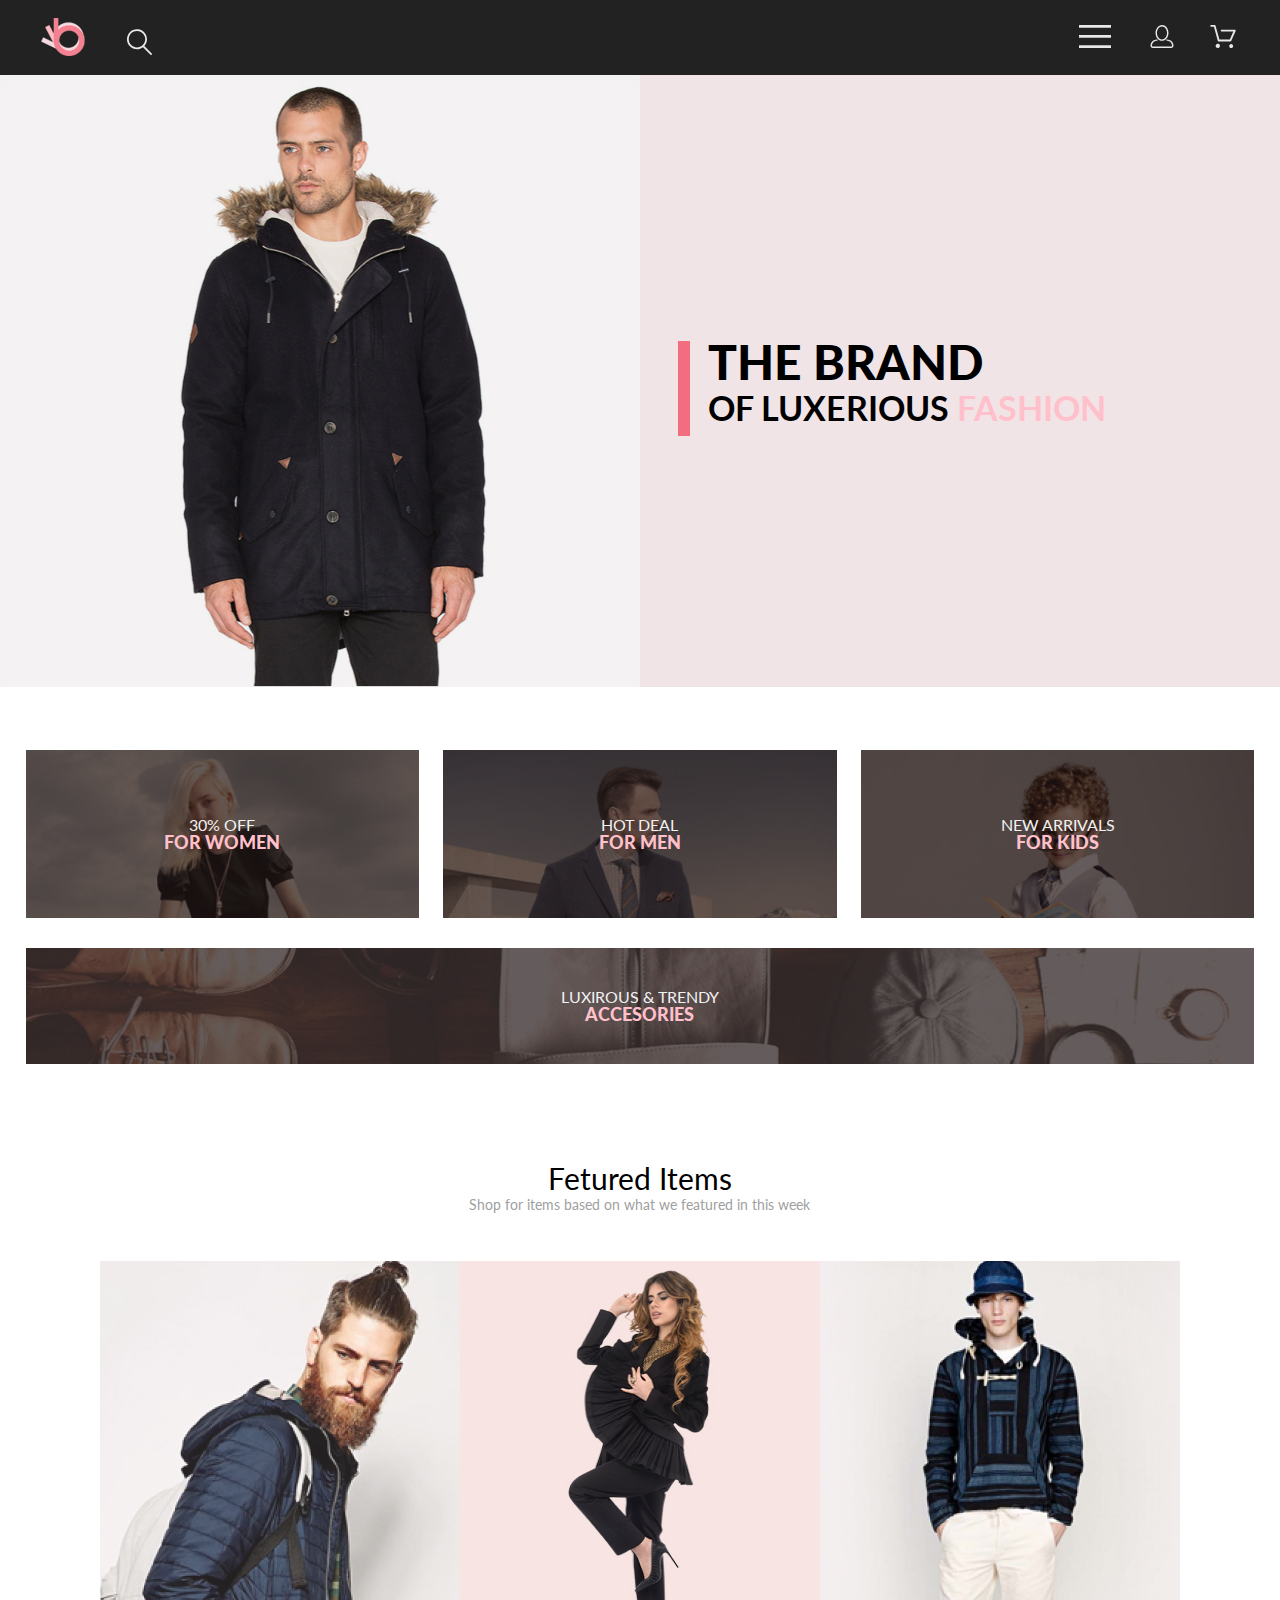
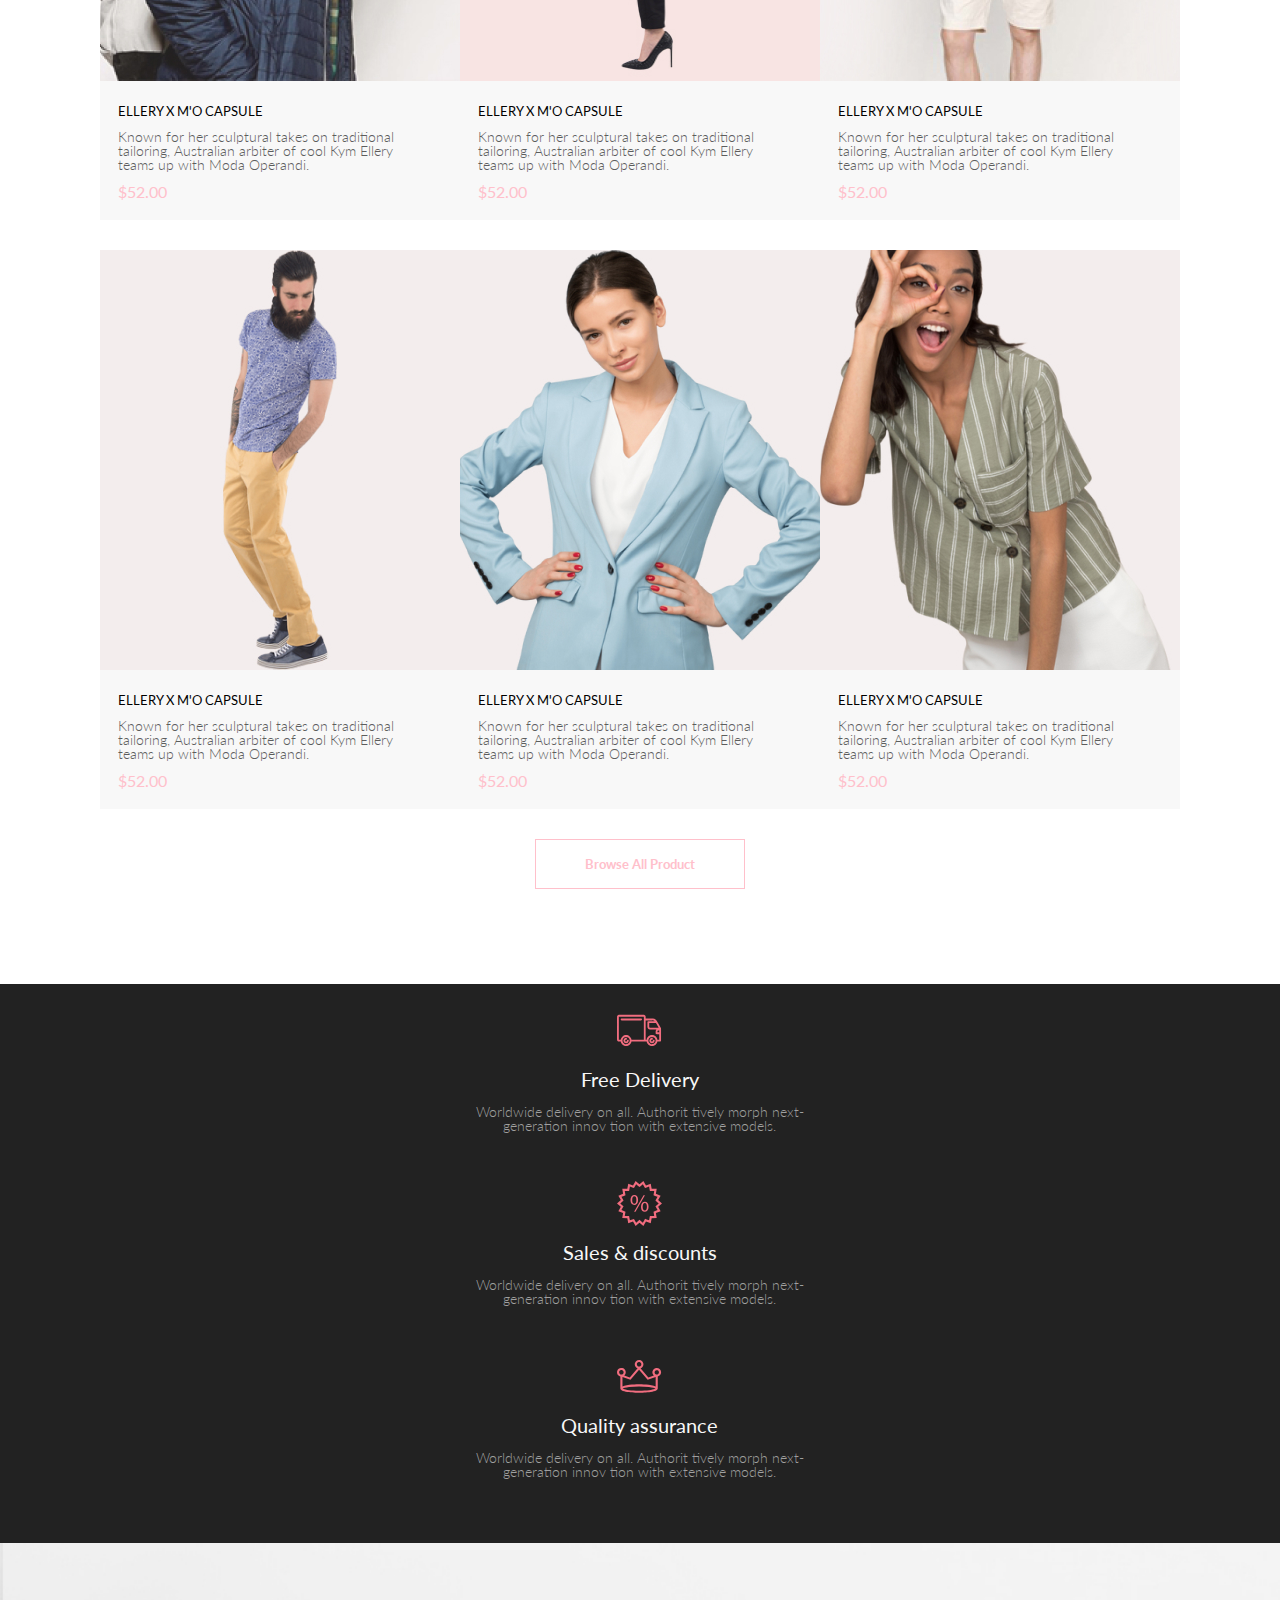
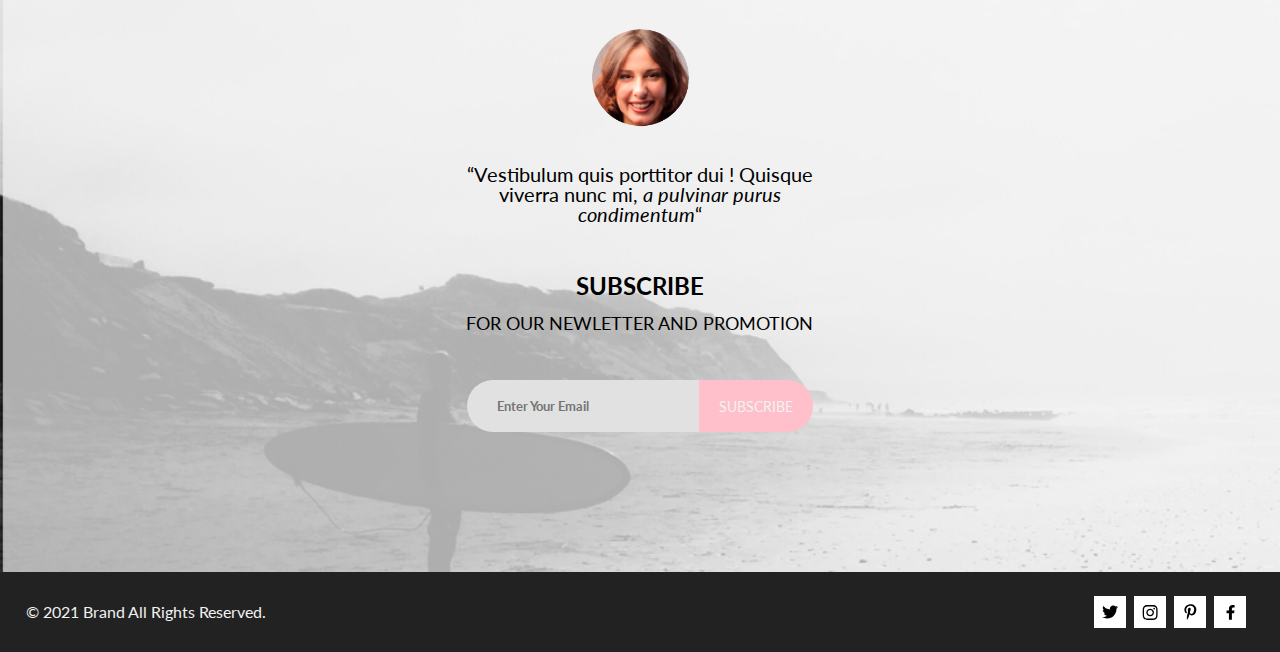
==== commit 08f4608c: "#5" ====
--- a/index.html
+++ b/index.html
@@ -18,13 +18,13 @@
         <div class="container header__wrapper">
             <div> <a href="./index.html"> <img class="header__logo" src="./img/logo-icon.svg" alt="logo" width="44" height="38"></a><img
                     class="header__search" src="./img/loupe-icon.svg" alt="loupe" width="26" height="27"></div>
-            <div><button class="header__button" id="button" type="button"><img src="./img/burger-icon.svg" alt="burger"
+            <div><button class="header__button  header__button_mobile-hidden" id="button" type="button"><img src="./img/burger-icon.svg" alt="burger"
                         width="32" height="23"></button>
-                <a class="header__link" href="./registration.html">
+                <a class="header__link header__link_mobile-hidden" href="./registration.html">
                     <img src="./img/person-icon.svg" alt="person" width="32" height="23"></a>
                 <a class="header__link" href="#">
                     <img src="./img/basket-icon.svg" alt="basket" width="32" height="23"></a>
-                <nav class="header__navigation" id="navigation">
+                <nav class="header__navigation header__navigation_zindex" id="navigation">
                     <h2 class="header__title">menu</h2>
                     <ul class="header__navigation-list">
                         <li class="header__navigation-item navigation-item"><a class="navigation-item__link"
@@ -186,7 +186,7 @@
                     <p class="options__item-text">Worldwide delivery on all. Authorit tively morph next-generation
                         innov tion with extensive models.</p>
                 </li>
-                <li class="options__item"><img class="options__item-img" src="img/quality-icon.svg" alt="quality"
+                <li class="options__item options__item_margin-botton"><img class="options__item-img" src="img/quality-icon.svg" alt="quality"
                         width="45" height="45">
                     <h3 class="options__item-heading">Quality assurance</h3>
                     <p class="options__item-text">Worldwide delivery on all. Authorit tively morph next-generation
--- a/css/style.css
+++ b/css/style.css
@@ -150,6 +150,11 @@
   padding-left: 36px;
 }
 
+.header .header__navigation_zindex {
+  position: absolute;
+  z-index: 1;
+}
+
 .header .header__title {
   font-size: 14px;
   font-style: normal;
@@ -206,6 +211,30 @@
   display: block;
 }
 
+@media (max-width: 1490px) {
+  .header {
+    padding: 0 16px;
+  }
+  .header .header__link {
+    margin: 0 0 0 25px;
+  }
+}
+
+@media (max-width: 768px) {
+  .header {
+    padding: 0;
+  }
+  .header .header__link {
+    margin: 0 0 0 25px;
+  }
+  .header .header__link_mobile-hidden {
+    display: none;
+  }
+  .header .header__button_mobile-hidden {
+    display: none;
+  }
+}
+
 .promo {
   display: flex;
   margin: 0 0 63px 0;
@@ -217,6 +246,19 @@
   display: flex;
   align-items: center;
   padding: 0 0 0 92px;
+}
+
+@media (max-width: 1490px) {
+  .promo .promo__heading-wrapper {
+    padding: 0 0 0 68px;
+  }
+}
+
+@media (max-width: 768px) {
+  .promo .promo__heading-wrapper {
+    padding: 0 0 0 83px;
+    min-height: 363px;
+  }
 }
 
 .promo .promo__heading {
@@ -226,6 +268,24 @@
   font-style: normal;
   text-transform: uppercase;
   position: relative;
+}
+
+@media (max-width: 1490px) {
+  .promo .promo__heading {
+    font-size: 48px;
+    line-height: 52px;
+    font-weight: 900;
+    font-style: normal;
+  }
+}
+
+@media (max-width: 768px) {
+  .promo .promo__heading {
+    font-size: 38px;
+    line-height: 46px;
+    font-weight: 900;
+    font-style: normal;
+  }
 }
 
 .promo .promo__heading:before {
@@ -235,7 +295,7 @@
   left: -30px;
   height: 95px;
   width: 12px;
-  background-color: pink;
+  background-color: #F16D7F;
 }
 
 .promo .promo__sub-heading {
@@ -246,8 +306,37 @@
   display: block;
 }
 
+@media (max-width: 1490px) {
+  .promo .promo__sub-heading {
+    font-size: 34px;
+    line-height: 39px;
+    font-weight: 700;
+    font-style: normal;
+  }
+}
+
+@media (max-width: 768px) {
+  .promo .promo__sub-heading {
+    font-size: 20px;
+    line-height: 24px;
+    font-weight: 700;
+    font-style: normal;
+  }
+}
+
 .promo .promo__sub-heading-pink {
   color: pink;
+}
+
+.promo .promo__img {
+  width: 50%;
+  height: auto;
+}
+
+@media (max-width: 768px) {
+  .promo .promo__img {
+    display: none;
+  }
 }
 
 .categories .categories__list {
@@ -262,16 +351,48 @@
   min-height: 260px;
 }
 
+@media (max-width: 1490px) {
+  .categories .categories__item {
+    width: 32%;
+    min-height: 168px;
+  }
+}
+
+@media (max-width: 768px) {
+  .categories .categories__item {
+    width: 100%;
+    min-height: 247px;
+  }
+}
+
 .categories .categories__item_women {
   background-image: url(../img/categories_women.jpg);
 }
 
+@media (max-width: 1490px) {
+  .categories .categories__item_women {
+    background-size: cover;
+  }
+}
+
 .categories .categories__item_men {
   background-image: url(../img/categories_men.jpg);
 }
 
+@media (max-width: 1490px) {
+  .categories .categories__item_men {
+    background-size: cover;
+  }
+}
+
 .categories .categories__item_kids {
   background-image: url(../img/categories_kids.jpg);
+}
+
+@media (max-width: 1490px) {
+  .categories .categories__item_kids {
+    background-size: cover;
+  }
 }
 
 .categories .categories__item_accesories {
@@ -280,6 +401,20 @@
   background-image: url(../img/categories_accesories.jpg);
 }
 
+@media (max-width: 1490px) {
+  .categories .categories__item_accesories {
+    min-height: 116px;
+    background-size: cover;
+  }
+}
+
+@media (max-width: 768px) {
+  .categories .categories__item_accesories {
+    min-height: 111px;
+    background-size: cover;
+  }
+}
+
 .categories .categories__text {
   font-size: 16px;
   line-height: 1;
@@ -328,6 +463,12 @@
   justify-content: space-between;
   flex-wrap: wrap;
   margin: 48px 0 0 0;
+}
+
+@media (max-width: 1490px) {
+  .products .products__list {
+    justify-content: center;
+  }
 }
 
 .products .products__item {
@@ -476,6 +617,12 @@
   align-items: center;
 }
 
+@media (max-width: 1490px) {
+  .footer .footer__wrapper {
+    flex-direction: column;
+  }
+}
+
 .footer .footer__review {
   display: flex;
   flex-direction: column;
@@ -508,6 +655,12 @@
   text-align: center;
   align-items: center;
   width: 360px;
+}
+
+@media (max-width: 1490px) {
+  .footer .footer__subscribe {
+    margin-bottom: 140px;
+  }
 }
 
 .footer .footer__subscribe-heading {
@@ -517,6 +670,12 @@
   font-weight: 700;
   font-style: normal;
   text-transform: uppercase;
+}
+
+@media (max-width: 1490px) {
+  .footer .footer__subscribe-heading {
+    margin-top: 50px;
+  }
 }
 
 .footer .footer__subscribe-sub-heading {
@@ -569,12 +728,24 @@
   align-items: center;
 }
 
+@media (max-width: 768px) {
+  .sub-footer .sub-footer__wrapper {
+    flex-direction: column-reverse;
+  }
+}
+
 .sub-footer .sub-footer__text {
   font-size: 16px;
   line-height: 1;
   font-weight: 400;
   font-style: normal;
   color: #F1F2F2;
+}
+
+@media (max-width: 768px) {
+  .sub-footer .sub-footer__text {
+    margin: 0 0 10px;
+  }
 }
 
 .sub-footer .sub-footer__media-button {
@@ -602,6 +773,12 @@
   align-items: center;
 }
 
+@media (max-width: 768px) {
+  .sub-footer .sub-footer__media {
+    margin: 40px 0 40px 0;
+  }
+}
+
 .options {
   background-color: #222222;
   margin-top: 95px;
@@ -612,6 +789,14 @@
   justify-content: space-between;
 }
 
+@media (max-width: 1490px) {
+  .options .options__list {
+    flex-direction: column;
+    justify-content: center;
+    align-items: center;
+  }
+}
+
 .options .options__item {
   margin: 100px 0 100px;
   width: 360px;
@@ -620,6 +805,12 @@
   align-items: center;
 }
 
+@media (max-width: 1490px) {
+  .options .options__item {
+    margin: 24px 0 24px;
+  }
+}
+
 .options .options__item-heading {
   font-size: 20px;
   line-height: 1;
@@ -637,6 +828,12 @@
   font-style: normal;
   color: #9F9F9F;
   text-align: center;
+}
+
+@media (max-width: 1490px) {
+  .options .options__item_margin-botton {
+    margin-bottom: 64px;
+  }
 }
 
 .registration .registration__heading {
@@ -804,4 +1001,16 @@
   width: 1140px;
   margin: 0 auto;
 }
+
+@media (max-width: 1490px) {
+  .container {
+    width: 96%;
+  }
+}
+
+@media (max-width: 768px) {
+  .container {
+    width: 92%;
+  }
+}
 /*# sourceMappingURL=style.css.map */